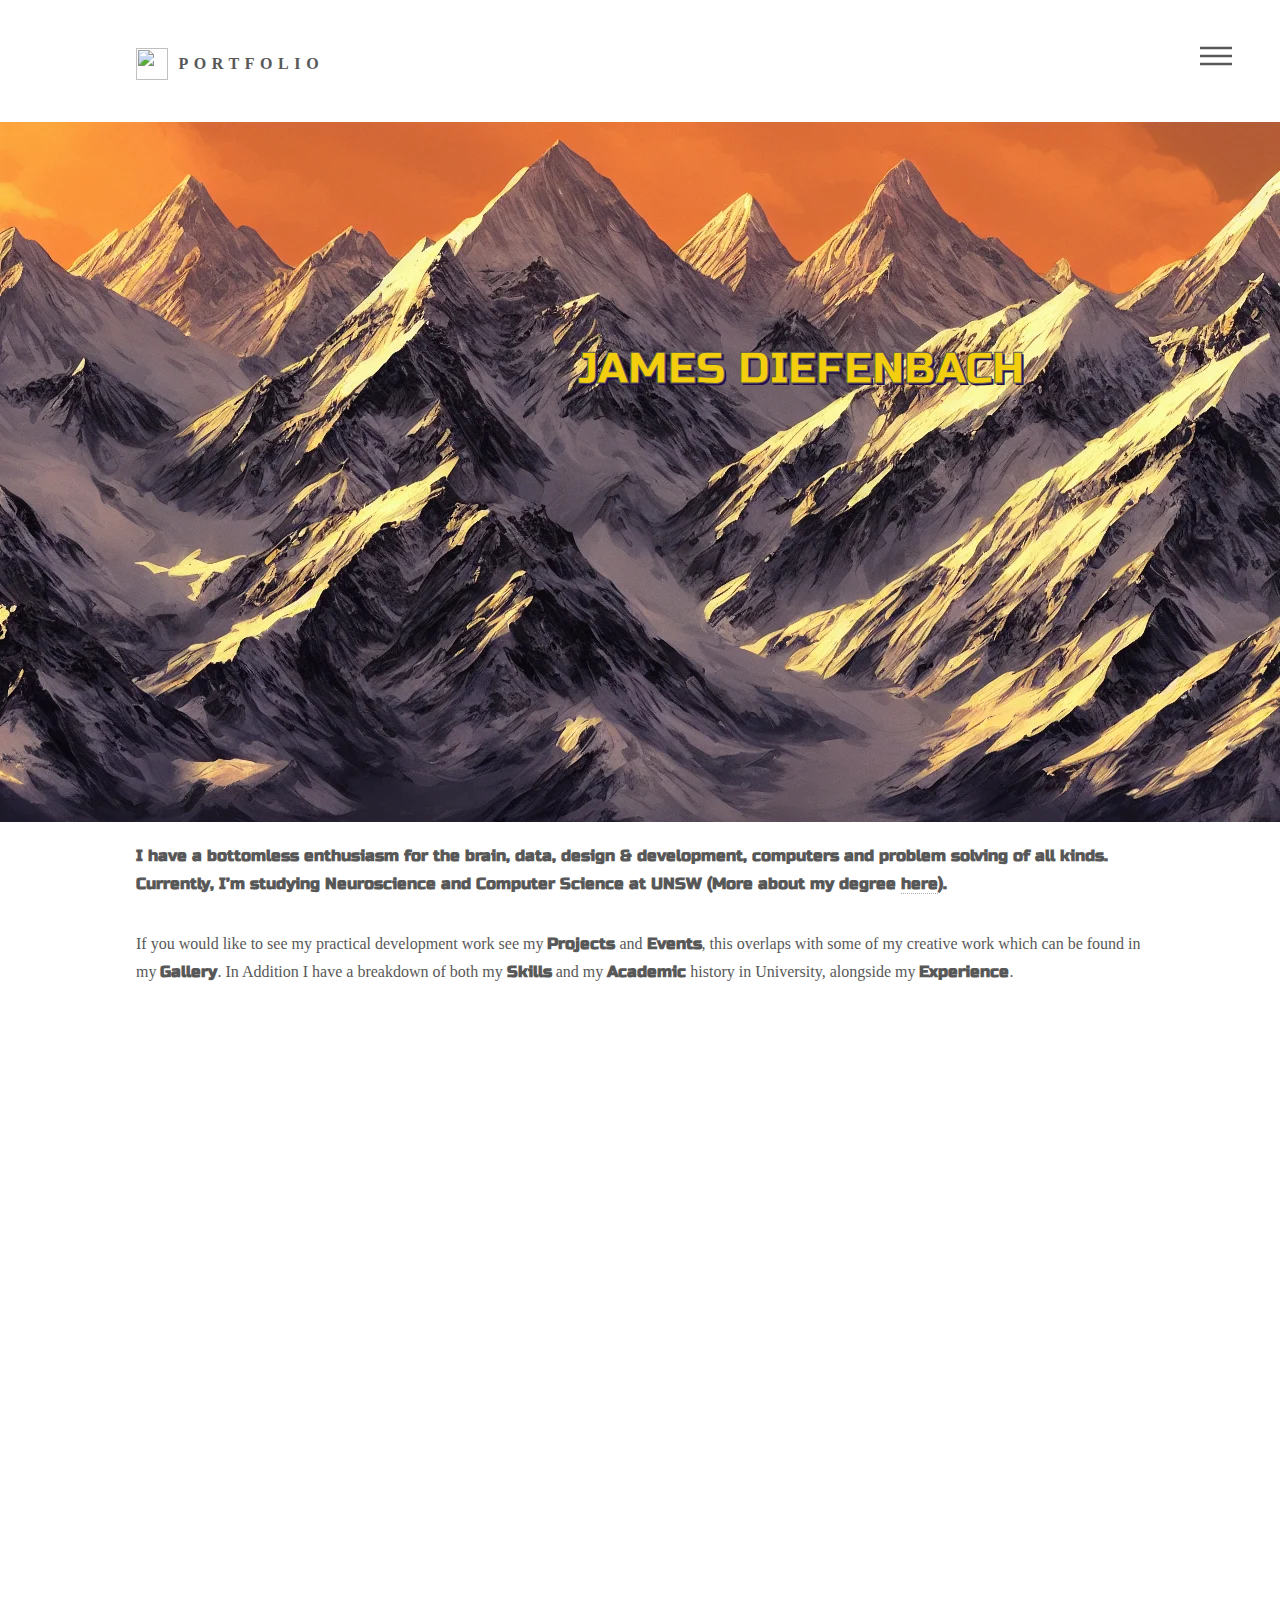
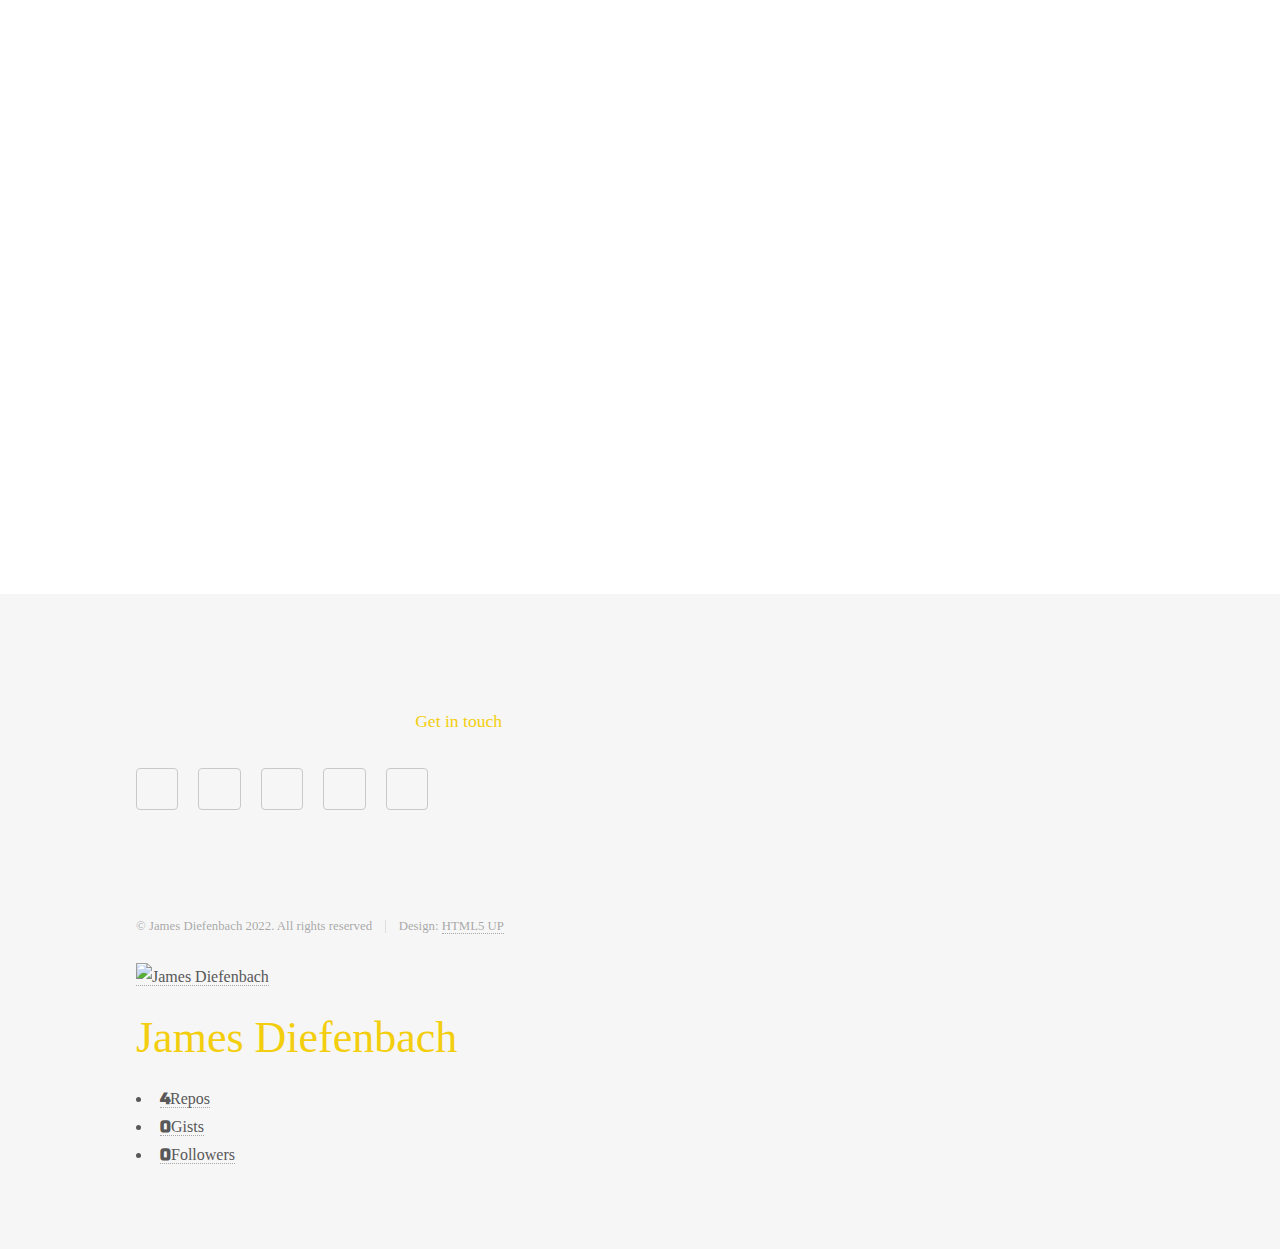
==== index.html @ d07e8385 "index - cards float" ====
<!DOCTYPE HTML>
<!--
	Phantom by HTML5 UP
	html5up.net | @ajlkn
	Free for personal and commercial use under the CCA 3.0 license (html5up.net/license)
-->
<html>
	<head>
		<title>James Diefenbach</title>
		<meta charset="utf-8" />
		<meta name="viewport" content="width=device-width, initial-scale=1, user-scalable=no" />
		<link rel="stylesheet" href="assets/css/main.css" />
		<noscript><link rel="stylesheet" href="assets/css/noscript.css" /></noscript>
	
		<link href="https://api.fontshare.com/v2/css?f[]=supreme@400&f[]=technor@600&f[]=nunito@400&f[]=melodrama@500&display=swap" rel="stylesheet">
	</head>
	<body class="is-preload">
		<!-- Wrapper -->
			<div id="wrapper">

				<!-- Header -->
					<header id="header">
						<div class="inner">

							<!-- Logo -->
								<a href="index.html" class="logo">
									<span class="symbol"><img src="images/logo.svg" alt="" /></span><span class="title">PORTFOLIO</span>
								</a>

							<!-- Nav -->
								<nav>
									<ul>
										<li><a href="#menu">Menu</a></li>
									</ul>
								</nav>

						</div>
					</header>

				<!-- Menu -->
					<nav id="menu">
						<h2>Menu</h2>
						<ul>
							<li><a href="index.html">Home</a></li>
							<li><a href="Traditional.html">Traditional Resume</a></li>
							<li><a href="Transcript.html">Academic Transcript</a></li>
							<li><a href="Gallery.html">Gallery</a></li>
						</ul>
					</nav>

				<!-- Main -->
					<div id="main">
						<div class='image_box' style="background-image: url('images/Himalayan_Cover.webp'); overflow: hidden;">
							<div style="height: 200px; width: 100%;"></div>
							
							<div style="overflow: hidden; height: 300px; width: 100%;">
								<h1 style="padding-right: 10%; margin-right: 10%; float: right; text-shadow: 2px 2px #240c4c; -webkit-text-stroke-width: 1px; -webkit-text-stroke-color: #585858; font-family: 'Russo One';">
									JAMES DIEFENBACH</h1>
								
							</div>
							
							<div style="height: 200px; width: 100%;"></div>
						</div>
						<div class="inner">
							<!-- <header>
								<h1>Hi! My name is  <a href="Traditional.html">JAMES DIEFENBACH</a>.</h1>
								
							</header> -->
							<div>
								
								<p style="padding-top: 20px;"><strong>
									I have a bottomless enthusiasm for the brain, data, design & development, computers and problem solving of all kinds. Currently, I’m studying Neuroscience and Computer Science at UNSW (More about my degree <a href="Transcript.html">here</a>).
								</strong></p>
								<p>
									If you would like to see my practical development work see my <strong>Projects</strong> and <strong>Events</strong>, this overlaps with some of my creative work which can be found in my <strong>Gallery</strong>. In Addition I have a breakdown of both my <strong>Skills</strong> and my <strong>Academic</strong> history in University, alongside my <strong>Experience</strong>.
								</p>
							</div>

							<section class="tiles">
								<article class="style1">
									<span class="image">
										<img src="images/BG03.webp" alt="" />
									</span>
									<a href="GameDev.html">
										<h2 id="outline">Projects</h2>
										<div class="content">
											<p>Game development, coursework and hobby projects</p>
										</div>
									</a>
								</article>
								<article class="style2">
									<span class="image">
										<img src="images/BG06.jpeg" alt="" />
									</span>
									<a href="Gallery.html">
										<h2 id="outline">Gallery</h2>
										<div class="content">
											<p>Creative work</p>
										</div>
									</a>
								</article>
								<article class="style3">
									<span class="image">
										<img src="images/BG02.webp" alt="" />
									</span>
									<a href="Competitions.html">
										<h2 id="outline">Events</h2>
										<div class="content">
											<p>Competitive projects / events and experiences</p>
										</div>
									</a>
								</article>
								<article class="style4">
									<span class="image">
										<img src="images/BG05.webp" alt="" />
									</span>
									<a href="Skills.html">
										<h2 id="outline">Skills</h2>
										<div class="content">
											<p>Demonstrations of skills, competencies in programming languages</p>
										</div>
									</a>
								</article>
								<article class="style5">
									<span class="image">
										<img src="images/BG01.webp" alt="" />
									</span>
									<a href="Traditional.html">
										<h2 id="outline">My Experience</h2>
										<div class="content">
											<p>Traditional Resume: job and project experience plus skills</p>
										</div>
									</a>
								</article>
								<article class="style6">
									<span class="image">
										<img src="images/BG04.webp" alt="" />
									</span>
									<a href="Transcript.html">
										<h2 id="outline">Academic</h2>
										<div class="content">
											<p>Degree structure and course overview</p>
										</div>
									</a>
								</article>
								
							</section>

							<div class='image_box' style="background-image: url('images/BG_Orange.webp'); background-attachment: fixed; overflow: hidden;">
								<div style=" margin-top: 15px; height: 50px; width: 100%;"></div>
								
								<div style="overflow: hidden; height: 300px; width: 100%;">
									<div class="float: left; padding-left: 5%; badge-base LI-profile-badge" data-locale="en_US" data-size="medium" data-theme="dark" data-type="VERTICAL" data-vanity="james-diefenbach-09065b236" data-version="v1"><a class="badge-base__link LI-simple-link" href="https://au.linkedin.com/in/james-diefenbach-09065b236?trk=profile-badge"></a></div>
									<div class="float: left; padding-left: 5%; github-card" data-github="Tinylad" data-width="400" data-height="" data-theme="default"></div>
									<script src="//cdn.jsdelivr.net/github-cards/latest/widget.js"></script>									
								</div>
								
								<div style="height: 50px; width: 100%;"></div>
							</div>
						</div>
					</div>

				<!-- Footer -->
					<footer id="footer">
						<div class="inner">
							<section>
								<a href = "mailto:jamescdiefenbach@gmail.com">
									<h2>Get in touch</h2>
									</a>
								<form method="post" action="#">
									
								
								<ul class="icons">
									<li><a href="#" class="icon brands style2 fa-twitter"><span class="label">Twitter</span></a></li>
									<li><a href="https://www.facebook.com/james.diefenbach.1/" class="icon brands style2 fa-facebook-f"><span class="label">Facebook</span></a></li>
									<li><a href="https://www.instagram.com/james_dief/" class="icon brands style2 fa-instagram"><span class="label">Instagram</span></a></li>
									<li><a href="https://github.com/Tinylad" class="icon brands style2 fa-github"><span class="label">GitHub</span></a></li>
									<li><a href="mailto:jamescdiefenbach@gmail.com" class="icon solid style2 fa-envelope"><span class="label">Email</span></a></li>
								</ul>
								<span></span>
							</section>
							<ul class="copyright">
								<li>&copy; James Diefenbach 2022. All rights reserved</li><li>Design: <a href="http://html5up.net">HTML5 UP</a></li>
							</ul>
							<div class="github-card user-card"><div class="header User"></div><a class="avatar" href="https://github.com/Tinylad" target="_top"><img src="https://avatars.githubusercontent.com/u/105332964?v=4&amp;s=80" alt="James Diefenbach"></a><div class="content"><h1>James Diefenbach</h1><ul class="status"><li><a href="https://github.com/Tinylad?tab=repositories" target="_top"><strong>4</strong>Repos</a></li><li><a href="https://gist.github.com/Tinylad" target="_top"><strong>0</strong>Gists</a></li><li><a href="https://github.com/Tinylad/followers" target="_top"><strong>0</strong>Followers</a></li></ul></div></div>
						</div>
					</footer>

			</div>

		<!-- Scripts -->
			<script src="assets/js/jquery.min.js"></script>
			<script src="assets/js/browser.min.js"></script>
			<script src="assets/js/breakpoints.min.js"></script>
			<script src="assets/js/util.js"></script>
			<script src="assets/js/main.js"></script>
			<script src="https://platform.linkedin.com/badges/js/profile.js" async defer type="text/javascript"></script>
</body>
</html>
---- assets/css/main.css ----
@import url(fontawesome-all.min.css);
@import url("https://fonts.googleapis.com/css?family=Source+Sans+Pro:300,700,900");
@import url("https://fonts.googleapis.com/css2?family=Nabla:EDPT,EHLT@30..200,24&display=swap");
@import url("https://fonts.googleapis.com/css?family=Zen Dots");
@import url("https://fonts.googleapis.com/css?family=Russo One");


/*
	Phantom by HTML5 UP
	html5up.net | @ajlkn
	Free for personal and commercial use under the CCA 3.0 license (html5up.net/license)
*/

html, body, div, span, applet, object,
iframe, h1, h2, h3, h4, h5, h6, p, blockquote,
pre, a, abbr, acronym, address, big, cite,
code, del, dfn, em, img, ins, kbd, q, s, samp,
small, strike, strong, sub, sup, tt, var, b,
u, i, center, dl, dt, dd, ol, ul, li, fieldset,
form, label, legend, table, caption, tbody,
tfoot, thead, tr, th, td, article, aside,
canvas, details, embed, figure, figcaption,
footer, header, hgroup, menu, nav, output, ruby,
section, summary, time, mark, audio, video {
	margin: 0;
	padding: 0;
	border: 0;
	font-size: 100%;
	font: inherit;
	vertical-align: baseline;}

article, aside, details, figcaption, figure,
footer, header, hgroup, menu, nav, section {
	display: block;}

body {
	line-height: 1;
}

ol, ul {
	list-style: none;
}

blockquote, q {
	quotes: none;
}

	blockquote:before, blockquote:after, q:before, q:after {
		content: '';
		content: none;
	}

table {
	border-collapse: collapse;
	border-spacing: 0;
}

body {
	-webkit-text-size-adjust: none;
}

mark {
	background-color: transparent;
	color: inherit;
}

input::-moz-focus-inner {
	border: 0;
	padding: 0;
}

input, select, textarea {
	-moz-appearance: none;
	-webkit-appearance: none;
	-ms-appearance: none;
	appearance: none;
}

/* Basic */

	@-ms-viewport {
		width: device-width;
	}

	body {
		-ms-overflow-style: scrollbar;
	}

	@media screen and (max-width: 480px) {

		html, body {
			min-width: 320px;
		}

	}

	html {
		box-sizing: border-box;
	}

	*, *:before, *:after {
		box-sizing: inherit;
	}

	body {
		background: #ffffff;
	}

		body.is-preload *, body.is-preload *:before, body.is-preload *:after {
			-moz-animation: none !important;
			-webkit-animation: none !important;
			-ms-animation: none !important;
			animation: none !important;
			-moz-transition: none !important;
			-webkit-transition: none !important;
			-ms-transition: none !important;
			transition: none !important;
		}

	.image_box {
		width: 100%;
		/* background-attachment: fixed; */
		background-position: center;
		background-repeat: no-repeat;
		background-size: cover;
	}

	span.nabla {
		animation: depth 1s ease-in-out alternate infinite;
		position: relative;
		display: inline-block;
		font-variation-settings: "EDPT" 30;
	  }
	  span.nabla:nth-child(1) {
		animation-delay: 0.1s;
	  }
	  span.nabla:nth-child(2) {
		animation-delay: 0.2s;
	  }
	  span.nabla:nth-child(3) {
		animation-delay: 0.3s;
	  }
	  span.nabla:nth-child(4) {
		animation-delay: 0.4s;
	  }
	  span.nabla:nth-child(5) {
		animation-delay: 0.5s;
	  }
	  span.nabla:nth-child(6) {
		animation-delay: 0.6s;
	  }
	  span.nabla:nth-child(7) {
		animation-delay: 0.7s;
	  }
	  span.nabla:nth-child(8) {
		animation-delay: 0.8s;
	  }
	  span.nabla:nth-child(9) {
		animation-delay: 0.9s;
	  }
	  span.nabla:nth-child(10) {
		animation-delay: 1s;
	  }
	  span.nabla:nth-child(11) {
		animation-delay: 1.1s;
	  }
	  span.nabla:nth-child(12) {
		animation-delay: 1.2s;
	  }
	  @keyframes depth {
		0% {
		  transform: translatex(0) translatey(0);
		}
		100% {
		  font-variation-settings: "EDPT" 200;
		  transform: translatex(0.15em) translatey(0.1em);
		}
	  }

	  #outline {
		text-shadow: 2px 2px #240c4c;
		-webkit-text-stroke-width: 1px;
		-webkit-text-stroke-color: #585858;
	  }

/* Type */

	body, input, select, textarea {
		color: #585858;
		font-family: 'Supreme';
		font-size: 16pt;
		font-weight: 300;
		line-height: 1.75;
	}

		@media screen and (max-width: 1680px) {

			body, input, select, textarea {
				font-size: 14pt;
			}

		}

		@media screen and (max-width: 1280px) {

			body, input, select, textarea {
				font-size: 12pt;
			}

		}

	a {
		-moz-transition: border-bottom-color 0.2s ease, color 0.2s ease;
		-webkit-transition: border-bottom-color 0.2s ease, color 0.2s ease;
		-ms-transition: border-bottom-color 0.2s ease, color 0.2s ease;
		transition: border-bottom-color 0.2s ease, color 0.2s ease;
		text-decoration: none;
		color: #585858;
		border-bottom: dotted 1px rgba(88, 88, 88, 0.5);
	}

		a:hover {
			border-bottom-color: transparent;
			color: #f2849e !important;
		}

	strong, b {
		font-weight: 900;
		font-family: 'Russo One';
	}

	em, i {
		font-style: italic;
	}

	p {
		margin: 0 0 2em 0;
	}

	h1 {
		/* 
		font-weight: 700;
		line-height: 1.3;
		margin: 0 0 1em 0;
		letter-spacing: -0.035em; */
		font-family: 'Technor';
		font-style: normal;
		font-weight: 400;
		font-size: 2.75em;
		line-height: 94px;
		text-align: right;

		color: #F3CE0E;
	}

		h1 a {
			color: inherit;
		}

		@media screen and (max-width: 736px) {

			h1 {
				font-size: 2em;
				margin: 0 0 1em 0;
			}

		}

		@media screen and (max-width: 360px) {

			h1 {
				font-size: 1.75em;
			}

		}

	h2, h3, h4, h5, h6 {
		/* font-weight: 900;
		line-height: 1.5;
		margin: 0 0 2em 0;
		text-transform: uppercase;
		letter-spacing: 0.35em; */
		font-family: 'Technor';
		font-style: normal;
		font-weight: 400;
		font-size: 78px;
		line-height: 94px;
		/* identical to box height */

		text-align: center;

		color: #F3CE0E;
	}

		h2 a, h3 a, h4 a, h5 a, h6 a {
			color: inherit;
		}

	h2 {
		font-size: 1.1em;
	}

	h3 {
		font-size: 1em;
	}

	h4 {
		font-size: 0.8em;
	}

	h5 {
		font-size: 0.8em;
	}

	h6 {
		font-size: 0.8em;
	}

	@media screen and (max-width: 980px) {

		h1 br, h2 br, h3 br, h4 br, h5 br, h6 br {
			display: none;
		}

	}

	@media screen and (max-width: 736px) {

		h2 {
			font-size: 1em;
		}

		h3 {
			font-size: 0.8em;
		}

	}

	sub {
		font-size: 0.8em;
		position: relative;
		top: 0.5em;
	}

	sup {
		font-size: 0.8em;
		position: relative;
		top: -0.5em;
	}

	blockquote {
		border-left: solid 4px #c9c9c9;
		font-style: italic;
		margin: 0 0 2em 0;
		padding: 0.5em 0 0.5em 2em;
	}

	code {
		background: rgba(144, 144, 144, 0.075);
		border-radius: 4px;
		border: solid 1px #c9c9c9;
		font-family: "Courier New", monospace;
		font-size: 0.9em;
		margin: 0 0.25em;
		padding: 0.25em 0.65em;
	}

	pre {
		-webkit-overflow-scrolling: touch;
		font-family: "Courier New", monospace;
		font-size: 0.9em;
		margin: 0 0 2em 0;
	}

		pre code {
			display: block;
			line-height: 1.75;
			padding: 1em 1.5em;
			overflow-x: auto;
		}

	hr {
		border: 0;
		border-bottom: solid 1px #c9c9c9;
		margin: 2em 0;
	}

		hr.major {
			margin: 3em 0;
		}

	.align-left {
		text-align: left;
	}

	.align-center {
		text-align: center;
	}

	.align-right {
		text-align: right;
	}

	

/* Row */

	.row {
		display: flex;
		flex-wrap: wrap;
		box-sizing: border-box;
		align-items: stretch;
	}

		.row > * {
			box-sizing: border-box;
		}

		.row.gtr-uniform > * > :last-child {
			margin-bottom: 0;
		}

		.row.aln-left {
			justify-content: flex-start;
		}

		.row.aln-center {
			justify-content: center;
		}

		.row.aln-right {
			justify-content: flex-end;
		}

		.row.aln-top {
			align-items: flex-start;
		}

		.row.aln-middle {
			align-items: center;
		}

		.row.aln-bottom {
			align-items: flex-end;
		}

		.row > .imp {
			order: -1;
		}

		.row > .col-1 {
			width: 8.33333%;
		}

		.row > .off-1 {
			margin-left: 8.33333%;
		}

		.row > .col-2 {
			width: 16.66667%;
		}

		.row > .off-2 {
			margin-left: 16.66667%;
		}

		.row > .col-3 {
			width: 25%;
		}

		.row > .off-3 {
			margin-left: 25%;
		}

		.row > .col-4 {
			width: 33.33333%;
		}

		.row > .off-4 {
			margin-left: 33.33333%;
		}

		.row > .col-5 {
			width: 41.66667%;
		}

		.row > .off-5 {
			margin-left: 41.66667%;
		}

		.row > .col-6 {
			width: 50%;
		}

		.row > .off-6 {
			margin-left: 50%;
		}

		.row > .col-7 {
			width: 58.33333%;
		}

		.row > .off-7 {
			margin-left: 58.33333%;
		}

		.row > .col-8 {
			width: 66.66667%;
		}

		.row > .off-8 {
			margin-left: 66.66667%;
		}

		.row > .col-9 {
			width: 75%;
		}

		.row > .off-9 {
			margin-left: 75%;
		}

		.row > .col-10 {
			width: 83.33333%;
		}

		.row > .off-10 {
			margin-left: 83.33333%;
		}

		.row > .col-11 {
			width: 91.66667%;
		}

		.row > .off-11 {
			margin-left: 91.66667%;
		}

		.row > .col-12 {
			width: 100%;
		}

		.row > .off-12 {
			margin-left: 100%;
		}

		.row.gtr-0 {
			margin-top: 0;
			margin-left: 0em;
		}

			.row.gtr-0 > * {
				padding: 0 0 0 0em;
			}

			.row.gtr-0.gtr-uniform {
				margin-top: 0em;
			}

				.row.gtr-0.gtr-uniform > * {
					padding-top: 0em;
				}

		.row.gtr-25 {
			margin-top: 0;
			margin-left: -0.5em;
		}

			.row.gtr-25 > * {
				padding: 0 0 0 0.5em;
			}

			.row.gtr-25.gtr-uniform {
				margin-top: -0.5em;
			}

				.row.gtr-25.gtr-uniform > * {
					padding-top: 0.5em;
				}

		.row.gtr-50 {
			margin-top: 0;
			margin-left: -1em;
		}

			.row.gtr-50 > * {
				padding: 0 0 0 1em;
			}

			.row.gtr-50.gtr-uniform {
				margin-top: -1em;
			}

				.row.gtr-50.gtr-uniform > * {
					padding-top: 1em;
				}

		.row {
			margin-top: 0;
			margin-left: -2em;
		}

			.row > * {
				padding: 0 0 0 2em;
			}

			.row.gtr-uniform {
				margin-top: -2em;
			}

				.row.gtr-uniform > * {
					padding-top: 2em;
				}

		.row.gtr-150 {
			margin-top: 0;
			margin-left: -3em;
		}

			.row.gtr-150 > * {
				padding: 0 0 0 3em;
			}

			.row.gtr-150.gtr-uniform {
				margin-top: -3em;
			}

				.row.gtr-150.gtr-uniform > * {
					padding-top: 3em;
				}

		.row.gtr-200 {
			margin-top: 0;
			margin-left: -4em;
		}

			.row.gtr-200 > * {
				padding: 0 0 0 4em;
			}

			.row.gtr-200.gtr-uniform {
				margin-top: -4em;
			}

				.row.gtr-200.gtr-uniform > * {
					padding-top: 4em;
				}

		@media screen and (max-width: 1680px) {

			.row {
				display: flex;
				flex-wrap: wrap;
				box-sizing: border-box;
				align-items: stretch;
			}

				.row > * {
					box-sizing: border-box;
				}

				.row.gtr-uniform > * > :last-child {
					margin-bottom: 0;
				}

				.row.aln-left {
					justify-content: flex-start;
				}

				.row.aln-center {
					justify-content: center;
				}

				.row.aln-right {
					justify-content: flex-end;
				}

				.row.aln-top {
					align-items: flex-start;
				}

				.row.aln-middle {
					align-items: center;
				}

				.row.aln-bottom {
					align-items: flex-end;
				}

				.row > .imp-xlarge {
					order: -1;
				}

				.row > .col-1-xlarge {
					width: 8.33333%;
				}

				.row > .off-1-xlarge {
					margin-left: 8.33333%;
				}

				.row > .col-2-xlarge {
					width: 16.66667%;
				}

				.row > .off-2-xlarge {
					margin-left: 16.66667%;
				}

				.row > .col-3-xlarge {
					width: 25%;
				}

				.row > .off-3-xlarge {
					margin-left: 25%;
				}

				.row > .col-4-xlarge {
					width: 33.33333%;
				}

				.row > .off-4-xlarge {
					margin-left: 33.33333%;
				}

				.row > .col-5-xlarge {
					width: 41.66667%;
				}

				.row > .off-5-xlarge {
					margin-left: 41.66667%;
				}

				.row > .col-6-xlarge {
					width: 50%;
				}

				.row > .off-6-xlarge {
					margin-left: 50%;
				}

				.row > .col-7-xlarge {
					width: 58.33333%;
				}

				.row > .off-7-xlarge {
					margin-left: 58.33333%;
				}

				.row > .col-8-xlarge {
					width: 66.66667%;
				}

				.row > .off-8-xlarge {
					margin-left: 66.66667%;
				}

				.row > .col-9-xlarge {
					width: 75%;
				}

				.row > .off-9-xlarge {
					margin-left: 75%;
				}

				.row > .col-10-xlarge {
					width: 83.33333%;
				}

				.row > .off-10-xlarge {
					margin-left: 83.33333%;
				}

				.row > .col-11-xlarge {
					width: 91.66667%;
				}

				.row > .off-11-xlarge {
					margin-left: 91.66667%;
				}

				.row > .col-12-xlarge {
					width: 100%;
				}

				.row > .off-12-xlarge {
					margin-left: 100%;
				}

				.row.gtr-0 {
					margin-top: 0;
					margin-left: 0em;
				}

					.row.gtr-0 > * {
						padding: 0 0 0 0em;
					}

					.row.gtr-0.gtr-uniform {
						margin-top: 0em;
					}

						.row.gtr-0.gtr-uniform > * {
							padding-top: 0em;
						}

				.row.gtr-25 {
					margin-top: 0;
					margin-left: -0.5em;
				}

					.row.gtr-25 > * {
						padding: 0 0 0 0.5em;
					}

					.row.gtr-25.gtr-uniform {
						margin-top: -0.5em;
					}

						.row.gtr-25.gtr-uniform > * {
							padding-top: 0.5em;
						}

				.row.gtr-50 {
					margin-top: 0;
					margin-left: -1em;
				}

					.row.gtr-50 > * {
						padding: 0 0 0 1em;
					}

					.row.gtr-50.gtr-uniform {
						margin-top: -1em;
					}

						.row.gtr-50.gtr-uniform > * {
							padding-top: 1em;
						}

				.row {
					margin-top: 0;
					margin-left: -2em;
				}

					.row > * {
						padding: 0 0 0 2em;
					}

					.row.gtr-uniform {
						margin-top: -2em;
					}

						.row.gtr-uniform > * {
							padding-top: 2em;
						}

				.row.gtr-150 {
					margin-top: 0;
					margin-left: -3em;
				}

					.row.gtr-150 > * {
						padding: 0 0 0 3em;
					}

					.row.gtr-150.gtr-uniform {
						margin-top: -3em;
					}

						.row.gtr-150.gtr-uniform > * {
							padding-top: 3em;
						}

				.row.gtr-200 {
					margin-top: 0;
					margin-left: -4em;
				}

					.row.gtr-200 > * {
						padding: 0 0 0 4em;
					}

					.row.gtr-200.gtr-uniform {
						margin-top: -4em;
					}

						.row.gtr-200.gtr-uniform > * {
							padding-top: 4em;
						}

		}

		@media screen and (max-width: 1280px) {

			.row {
				display: flex;
				flex-wrap: wrap;
				box-sizing: border-box;
				align-items: stretch;
			}

				.row > * {
					box-sizing: border-box;
				}

				.row.gtr-uniform > * > :last-child {
					margin-bottom: 0;
				}

				.row.aln-left {
					justify-content: flex-start;
				}

				.row.aln-center {
					justify-content: center;
				}

				.row.aln-right {
					justify-content: flex-end;
				}

				.row.aln-top {
					align-items: flex-start;
				}

				.row.aln-middle {
					align-items: center;
				}

				.row.aln-bottom {
					align-items: flex-end;
				}

				.row > .imp-large {
					order: -1;
				}

				.row > .col-1-large {
					width: 8.33333%;
				}

				.row > .off-1-large {
					margin-left: 8.33333%;
				}

				.row > .col-2-large {
					width: 16.66667%;
				}

				.row > .off-2-large {
					margin-left: 16.66667%;
				}

				.row > .col-3-large {
					width: 25%;
				}

				.row > .off-3-large {
					margin-left: 25%;
				}

				.row > .col-4-large {
					width: 33.33333%;
				}

				.row > .off-4-large {
					margin-left: 33.33333%;
				}

				.row > .col-5-large {
					width: 41.66667%;
				}

				.row > .off-5-large {
					margin-left: 41.66667%;
				}

				.row > .col-6-large {
					width: 50%;
				}

				.row > .off-6-large {
					margin-left: 50%;
				}

				.row > .col-7-large {
					width: 58.33333%;
				}

				.row > .off-7-large {
					margin-left: 58.33333%;
				}

				.row > .col-8-large {
					width: 66.66667%;
				}

				.row > .off-8-large {
					margin-left: 66.66667%;
				}

				.row > .col-9-large {
					width: 75%;
				}

				.row > .off-9-large {
					margin-left: 75%;
				}

				.row > .col-10-large {
					width: 83.33333%;
				}

				.row > .off-10-large {
					margin-left: 83.33333%;
				}

				.row > .col-11-large {
					width: 91.66667%;
				}

				.row > .off-11-large {
					margin-left: 91.66667%;
				}

				.row > .col-12-large {
					width: 100%;
				}

				.row > .off-12-large {
					margin-left: 100%;
				}

				.row.gtr-0 {
					margin-top: 0;
					margin-left: 0em;
				}

					.row.gtr-0 > * {
						padding: 0 0 0 0em;
					}

					.row.gtr-0.gtr-uniform {
						margin-top: 0em;
					}

						.row.gtr-0.gtr-uniform > * {
							padding-top: 0em;
						}

				.row.gtr-25 {
					margin-top: 0;
					margin-left: -0.5em;
				}

					.row.gtr-25 > * {
						padding: 0 0 0 0.5em;
					}

					.row.gtr-25.gtr-uniform {
						margin-top: -0.5em;
					}

						.row.gtr-25.gtr-uniform > * {
							padding-top: 0.5em;
						}

				.row.gtr-50 {
					margin-top: 0;
					margin-left: -1em;
				}

					.row.gtr-50 > * {
						padding: 0 0 0 1em;
					}

					.row.gtr-50.gtr-uniform {
						margin-top: -1em;
					}

						.row.gtr-50.gtr-uniform > * {
							padding-top: 1em;
						}

				.row {
					margin-top: 0;
					margin-left: -2em;
				}

					.row > * {
						padding: 0 0 0 2em;
					}

					.row.gtr-uniform {
						margin-top: -2em;
					}

						.row.gtr-uniform > * {
							padding-top: 2em;
						}

				.row.gtr-150 {
					margin-top: 0;
					margin-left: -3em;
				}

					.row.gtr-150 > * {
						padding: 0 0 0 3em;
					}

					.row.gtr-150.gtr-uniform {
						margin-top: -3em;
					}

						.row.gtr-150.gtr-uniform > * {
							padding-top: 3em;
						}

				.row.gtr-200 {
					margin-top: 0;
					margin-left: -4em;
				}

					.row.gtr-200 > * {
						padding: 0 0 0 4em;
					}

					.row.gtr-200.gtr-uniform {
						margin-top: -4em;
					}

						.row.gtr-200.gtr-uniform > * {
							padding-top: 4em;
						}

		}

		@media screen and (max-width: 980px) {

			.row {
				display: flex;
				flex-wrap: wrap;
				box-sizing: border-box;
				align-items: stretch;
			}

				.row > * {
					box-sizing: border-box;
				}

				.row.gtr-uniform > * > :last-child {
					margin-bottom: 0;
				}

				.row.aln-left {
					justify-content: flex-start;
				}

				.row.aln-center {
					justify-content: center;
				}

				.row.aln-right {
					justify-content: flex-end;
				}

				.row.aln-top {
					align-items: flex-start;
				}

				.row.aln-middle {
					align-items: center;
				}

				.row.aln-bottom {
					align-items: flex-end;
				}

				.row > .imp-medium {
					order: -1;
				}

				.row > .col-1-medium {
					width: 8.33333%;
				}

				.row > .off-1-medium {
					margin-left: 8.33333%;
				}

				.row > .col-2-medium {
					width: 16.66667%;
				}

				.row > .off-2-medium {
					margin-left: 16.66667%;
				}

				.row > .col-3-medium {
					width: 25%;
				}

				.row > .off-3-medium {
					margin-left: 25%;
				}

				.row > .col-4-medium {
					width: 33.33333%;
				}

				.row > .off-4-medium {
					margin-left: 33.33333%;
				}

				.row > .col-5-medium {
					width: 41.66667%;
				}

				.row > .off-5-medium {
					margin-left: 41.66667%;
				}

				.row > .col-6-medium {
					width: 50%;
				}

				.row > .off-6-medium {
					margin-left: 50%;
				}

				.row > .col-7-medium {
					width: 58.33333%;
				}

				.row > .off-7-medium {
					margin-left: 58.33333%;
				}

				.row > .col-8-medium {
					width: 66.66667%;
				}

				.row > .off-8-medium {
					margin-left: 66.66667%;
				}

				.row > .col-9-medium {
					width: 75%;
				}

				.row > .off-9-medium {
					margin-left: 75%;
				}

				.row > .col-10-medium {
					width: 83.33333%;
				}

				.row > .off-10-medium {
					margin-left: 83.33333%;
				}

				.row > .col-11-medium {
					width: 91.66667%;
				}

				.row > .off-11-medium {
					margin-left: 91.66667%;
				}

				.row > .col-12-medium {
					width: 100%;
				}

				.row > .off-12-medium {
					margin-left: 100%;
				}

				.row.gtr-0 {
					margin-top: 0;
					margin-left: 0em;
				}

					.row.gtr-0 > * {
						padding: 0 0 0 0em;
					}

					.row.gtr-0.gtr-uniform {
						margin-top: 0em;
					}

						.row.gtr-0.gtr-uniform > * {
							padding-top: 0em;
						}

				.row.gtr-25 {
					margin-top: 0;
					margin-left: -0.375em;
				}

					.row.gtr-25 > * {
						padding: 0 0 0 0.375em;
					}

					.row.gtr-25.gtr-uniform {
						margin-top: -0.375em;
					}

						.row.gtr-25.gtr-uniform > * {
							padding-top: 0.375em;
						}

				.row.gtr-50 {
					margin-top: 0;
					margin-left: -0.75em;
				}

					.row.gtr-50 > * {
						padding: 0 0 0 0.75em;
					}

					.row.gtr-50.gtr-uniform {
						margin-top: -0.75em;
					}

						.row.gtr-50.gtr-uniform > * {
							padding-top: 0.75em;
						}

				.row {
					margin-top: 0;
					margin-left: -1.5em;
				}

					.row > * {
						padding: 0 0 0 1.5em;
					}

					.row.gtr-uniform {
						margin-top: -1.5em;
					}

						.row.gtr-uniform > * {
							padding-top: 1.5em;
						}

				.row.gtr-150 {
					margin-top: 0;
					margin-left: -2.25em;
				}

					.row.gtr-150 > * {
						padding: 0 0 0 2.25em;
					}

					.row.gtr-150.gtr-uniform {
						margin-top: -2.25em;
					}

						.row.gtr-150.gtr-uniform > * {
							padding-top: 2.25em;
						}

				.row.gtr-200 {
					margin-top: 0;
					margin-left: -3em;
				}

					.row.gtr-200 > * {
						padding: 0 0 0 3em;
					}

					.row.gtr-200.gtr-uniform {
						margin-top: -3em;
					}

						.row.gtr-200.gtr-uniform > * {
							padding-top: 3em;
						}

		}

		@media screen and (max-width: 736px) {

			.row {
				display: flex;
				flex-wrap: wrap;
				box-sizing: border-box;
				align-items: stretch;
			}

				.row > * {
					box-sizing: border-box;
				}

				.row.gtr-uniform > * > :last-child {
					margin-bottom: 0;
				}

				.row.aln-left {
					justify-content: flex-start;
				}

				.row.aln-center {
					justify-content: center;
				}

				.row.aln-right {
					justify-content: flex-end;
				}

				.row.aln-top {
					align-items: flex-start;
				}

				.row.aln-middle {
					align-items: center;
				}

				.row.aln-bottom {
					align-items: flex-end;
				}

				.row > .imp-small {
					order: -1;
				}

				.row > .col-1-small {
					width: 8.33333%;
				}

				.row > .off-1-small {
					margin-left: 8.33333%;
				}

				.row > .col-2-small {
					width: 16.66667%;
				}

				.row > .off-2-small {
					margin-left: 16.66667%;
				}

				.row > .col-3-small {
					width: 25%;
				}

				.row > .off-3-small {
					margin-left: 25%;
				}

				.row > .col-4-small {
					width: 33.33333%;
				}

				.row > .off-4-small {
					margin-left: 33.33333%;
				}

				.row > .col-5-small {
					width: 41.66667%;
				}

				.row > .off-5-small {
					margin-left: 41.66667%;
				}

				.row > .col-6-small {
					width: 50%;
				}

				.row > .off-6-small {
					margin-left: 50%;
				}

				.row > .col-7-small {
					width: 58.33333%;
				}

				.row > .off-7-small {
					margin-left: 58.33333%;
				}

				.row > .col-8-small {
					width: 66.66667%;
				}

				.row > .off-8-small {
					margin-left: 66.66667%;
				}

				.row > .col-9-small {
					width: 75%;
				}

				.row > .off-9-small {
					margin-left: 75%;
				}

				.row > .col-10-small {
					width: 83.33333%;
				}

				.row > .off-10-small {
					margin-left: 83.33333%;
				}

				.row > .col-11-small {
					width: 91.66667%;
				}

				.row > .off-11-small {
					margin-left: 91.66667%;
				}

				.row > .col-12-small {
					width: 100%;
				}

				.row > .off-12-small {
					margin-left: 100%;
				}

				.row.gtr-0 {
					margin-top: 0;
					margin-left: 0em;
				}

					.row.gtr-0 > * {
						padding: 0 0 0 0em;
					}

					.row.gtr-0.gtr-uniform {
						margin-top: 0em;
					}

						.row.gtr-0.gtr-uniform > * {
							padding-top: 0em;
						}

				.row.gtr-25 {
					margin-top: 0;
					margin-left: -0.25em;
				}

					.row.gtr-25 > * {
						padding: 0 0 0 0.25em;
					}

					.row.gtr-25.gtr-uniform {
						margin-top: -0.25em;
					}

						.row.gtr-25.gtr-uniform > * {
							padding-top: 0.25em;
						}

				.row.gtr-50 {
					margin-top: 0;
					margin-left: -0.5em;
				}

					.row.gtr-50 > * {
						padding: 0 0 0 0.5em;
					}

					.row.gtr-50.gtr-uniform {
						margin-top: -0.5em;
					}

						.row.gtr-50.gtr-uniform > * {
							padding-top: 0.5em;
						}

				.row {
					margin-top: 0;
					margin-left: -1em;
				}

					.row > * {
						padding: 0 0 0 1em;
					}

					.row.gtr-uniform {
						margin-top: -1em;
					}

						.row.gtr-uniform > * {
							padding-top: 1em;
						}

				.row.gtr-150 {
					margin-top: 0;
					margin-left: -1.5em;
				}

					.row.gtr-150 > * {
						padding: 0 0 0 1.5em;
					}

					.row.gtr-150.gtr-uniform {
						margin-top: -1.5em;
					}

						.row.gtr-150.gtr-uniform > * {
							padding-top: 1.5em;
						}

				.row.gtr-200 {
					margin-top: 0;
					margin-left: -2em;
				}

					.row.gtr-200 > * {
						padding: 0 0 0 2em;
					}

					.row.gtr-200.gtr-uniform {
						margin-top: -2em;
					}

						.row.gtr-200.gtr-uniform > * {
							padding-top: 2em;
						}

		}

		@media screen and (max-width: 480px) {

			.row {
				display: flex;
				flex-wrap: wrap;
				box-sizing: border-box;
				align-items: stretch;
			}

				.row > * {
					box-sizing: border-box;
				}

				.row.gtr-uniform > * > :last-child {
					margin-bottom: 0;
				}

				.row.aln-left {
					justify-content: flex-start;
				}

				.row.aln-center {
					justify-content: center;
				}

				.row.aln-right {
					justify-content: flex-end;
				}

				.row.aln-top {
					align-items: flex-start;
				}

				.row.aln-middle {
					align-items: center;
				}

				.row.aln-bottom {
					align-items: flex-end;
				}

				.row > .imp-xsmall {
					order: -1;
				}

				.row > .col-1-xsmall {
					width: 8.33333%;
				}

				.row > .off-1-xsmall {
					margin-left: 8.33333%;
				}

				.row > .col-2-xsmall {
					width: 16.66667%;
				}

				.row > .off-2-xsmall {
					margin-left: 16.66667%;
				}

				.row > .col-3-xsmall {
					width: 25%;
				}

				.row > .off-3-xsmall {
					margin-left: 25%;
				}

				.row > .col-4-xsmall {
					width: 33.33333%;
				}

				.row > .off-4-xsmall {
					margin-left: 33.33333%;
				}

				.row > .col-5-xsmall {
					width: 41.66667%;
				}

				.row > .off-5-xsmall {
					margin-left: 41.66667%;
				}

				.row > .col-6-xsmall {
					width: 50%;
				}

				.row > .off-6-xsmall {
					margin-left: 50%;
				}

				.row > .col-7-xsmall {
					width: 58.33333%;
				}

				.row > .off-7-xsmall {
					margin-left: 58.33333%;
				}

				.row > .col-8-xsmall {
					width: 66.66667%;
				}

				.row > .off-8-xsmall {
					margin-left: 66.66667%;
				}

				.row > .col-9-xsmall {
					width: 75%;
				}

				.row > .off-9-xsmall {
					margin-left: 75%;
				}

				.row > .col-10-xsmall {
					width: 83.33333%;
				}

				.row > .off-10-xsmall {
					margin-left: 83.33333%;
				}

				.row > .col-11-xsmall {
					width: 91.66667%;
				}

				.row > .off-11-xsmall {
					margin-left: 91.66667%;
				}

				.row > .col-12-xsmall {
					width: 100%;
				}

				.row > .off-12-xsmall {
					margin-left: 100%;
				}

				.row.gtr-0 {
					margin-top: 0;
					margin-left: 0em;
				}

					.row.gtr-0 > * {
						padding: 0 0 0 0em;
					}

					.row.gtr-0.gtr-uniform {
						margin-top: 0em;
					}

						.row.gtr-0.gtr-uniform > * {
							padding-top: 0em;
						}

				.row.gtr-25 {
					margin-top: 0;
					margin-left: -0.25em;
				}

					.row.gtr-25 > * {
						padding: 0 0 0 0.25em;
					}

					.row.gtr-25.gtr-uniform {
						margin-top: -0.25em;
					}

						.row.gtr-25.gtr-uniform > * {
							padding-top: 0.25em;
						}

				.row.gtr-50 {
					margin-top: 0;
					margin-left: -0.5em;
				}

					.row.gtr-50 > * {
						padding: 0 0 0 0.5em;
					}

					.row.gtr-50.gtr-uniform {
						margin-top: -0.5em;
					}

						.row.gtr-50.gtr-uniform > * {
							padding-top: 0.5em;
						}

				.row {
					margin-top: 0;
					margin-left: -1em;
				}

					.row > * {
						padding: 0 0 0 1em;
					}

					.row.gtr-uniform {
						margin-top: -1em;
					}

						.row.gtr-uniform > * {
							padding-top: 1em;
						}

				.row.gtr-150 {
					margin-top: 0;
					margin-left: -1.5em;
				}

					.row.gtr-150 > * {
						padding: 0 0 0 1.5em;
					}

					.row.gtr-150.gtr-uniform {
						margin-top: -1.5em;
					}

						.row.gtr-150.gtr-uniform > * {
							padding-top: 1.5em;
						}

				.row.gtr-200 {
					margin-top: 0;
					margin-left: -2em;
				}

					.row.gtr-200 > * {
						padding: 0 0 0 2em;
					}

					.row.gtr-200.gtr-uniform {
						margin-top: -2em;
					}

						.row.gtr-200.gtr-uniform > * {
							padding-top: 2em;
						}

		}

/* Section/Article */

	section.special, article.special {
		text-align: center;
	}

	header p {
		margin-top: -1em;
		color: #3B185F;
	}

	@media screen and (max-width: 736px) {

		header p {
			margin-top: 0;
		}

	}

/* Icon */

	.icon {
		text-decoration: none;
		border-bottom: none;
		position: relative;
	}

		.icon:before {
			-moz-osx-font-smoothing: grayscale;
			-webkit-font-smoothing: antialiased;
			display: inline-block;
			font-style: normal;
			font-variant: normal;
			text-rendering: auto;
			line-height: 1;
			text-transform: none !important;
			font-family: 'Font Awesome 5 Free';
			font-weight: 400;
		}

		.icon > .label {
			display: none;
		}

		.icon:before {
			line-height: inherit;
		}

		.icon.solid:before {
			font-weight: 900;
		}

		.icon.brands:before {
			font-family: 'Font Awesome 5 Brands';
		}

		.icon.style2 {
			-moz-transition: background-color 0.2s ease-in-out, color 0.2s ease-in-out, border-color 0.2s ease-in-out;
			-webkit-transition: background-color 0.2s ease-in-out, color 0.2s ease-in-out, border-color 0.2s ease-in-out;
			-ms-transition: background-color 0.2s ease-in-out, color 0.2s ease-in-out, border-color 0.2s ease-in-out;
			transition: background-color 0.2s ease-in-out, color 0.2s ease-in-out, border-color 0.2s ease-in-out;
			background-color: transparent;
			border: solid 1px #c9c9c9;
			border-radius: 4px;
			width: 2.65em;
			height: 2.65em;
			display: inline-block;
			text-align: center;
			line-height: 2.65em;
			color: inherit;
		}

			.icon.style2:before {
				font-size: 1.1em;
			}

			.icon.style2:hover {
				color: #f2849e;
				border-color: #f2849e;
			}

			.icon.style2:active {
				background-color: rgba(242, 132, 158, 0.1);
			}

/* List */

	ol {
		list-style: decimal;
		margin: 0 0 2em 0;
		padding-left: 1.25em;
	}

		ol li {
			padding-left: 0.25em;
		}

	ul {
		list-style: disc;
		margin: 0 0 2em 0;
		padding-left: 1em;
	}

		ul li {
			padding-left: 0.5em;
		}

		ul.alt {
			list-style: none;
			padding-left: 0;
		}

			ul.alt li {
				border-top: solid 1px #c9c9c9;
				padding: 0.5em 0;
			}

				ul.alt li:first-child {
					border-top: 0;
					padding-top: 0;
				}

	dl {
		margin: 0 0 2em 0;
	}

		dl dt {
			display: block;
			font-weight: 900;
			margin: 0 0 1em 0;
		}

		dl dd {
			margin-left: 2em;
		}

/* Actions */

	ul.actions {
		display: -moz-flex;
		display: -webkit-flex;
		display: -ms-flex;
		display: flex;
		cursor: default;
		list-style: none;
		margin-left: -1em;
		padding-left: 0;
	}

		ul.actions li {
			padding: 0 0 0 1em;
			vertical-align: middle;
		}

		ul.actions.special {
			-moz-justify-content: center;
			-webkit-justify-content: center;
			-ms-justify-content: center;
			justify-content: center;
			width: 100%;
			margin-left: 0;
		}

			ul.actions.special li:first-child {
				padding-left: 0;
			}

		ul.actions.stacked {
			-moz-flex-direction: column;
			-webkit-flex-direction: column;
			-ms-flex-direction: column;
			flex-direction: column;
			margin-left: 0;
		}

			ul.actions.stacked li {
				padding: 1.3em 0 0 0;
			}

				ul.actions.stacked li:first-child {
					padding-top: 0;
				}

		ul.actions.fit {
			width: calc(100% + 1em);
		}

			ul.actions.fit li {
				-moz-flex-grow: 1;
				-webkit-flex-grow: 1;
				-ms-flex-grow: 1;
				flex-grow: 1;
				-moz-flex-shrink: 1;
				-webkit-flex-shrink: 1;
				-ms-flex-shrink: 1;
				flex-shrink: 1;
				width: 100%;
			}

				ul.actions.fit li > * {
					width: 100%;
				}

			ul.actions.fit.stacked {
				width: 100%;
			}

		@media screen and (max-width: 480px) {

			ul.actions:not(.fixed) {
				-moz-flex-direction: column;
				-webkit-flex-direction: column;
				-ms-flex-direction: column;
				flex-direction: column;
				margin-left: 0;
				width: 100% !important;
			}

				ul.actions:not(.fixed) li {
					-moz-flex-grow: 1;
					-webkit-flex-grow: 1;
					-ms-flex-grow: 1;
					flex-grow: 1;
					-moz-flex-shrink: 1;
					-webkit-flex-shrink: 1;
					-ms-flex-shrink: 1;
					flex-shrink: 1;
					padding: 1em 0 0 0;
					text-align: center;
					width: 100%;
				}

					ul.actions:not(.fixed) li > * {
						width: 100%;
					}

					ul.actions:not(.fixed) li:first-child {
						padding-top: 0;
					}

					ul.actions:not(.fixed) li input[type="submit"],
					ul.actions:not(.fixed) li input[type="reset"],
					ul.actions:not(.fixed) li input[type="button"],
					ul.actions:not(.fixed) li button,
					ul.actions:not(.fixed) li .button {
						width: 100%;
					}

						ul.actions:not(.fixed) li input[type="submit"].icon:before,
						ul.actions:not(.fixed) li input[type="reset"].icon:before,
						ul.actions:not(.fixed) li input[type="button"].icon:before,
						ul.actions:not(.fixed) li button.icon:before,
						ul.actions:not(.fixed) li .button.icon:before {
							margin-left: -0.5rem;
						}

		}

/* Icons */

	ul.icons {
		cursor: default;
		list-style: none;
		padding-left: 0;
		margin: -1em 0 2em -1em;
	}

		ul.icons li {
			display: inline-block;
			padding: 1em 0 0 1em;
		}

/* Form */

	form {
		margin: 0 0 2em 0;
		overflow-x: hidden;
	}

		form > :last-child {
			margin-bottom: 0;
		}

		form > .fields {
			display: -moz-flex;
			display: -webkit-flex;
			display: -ms-flex;
			display: flex;
			-moz-flex-wrap: wrap;
			-webkit-flex-wrap: wrap;
			-ms-flex-wrap: wrap;
			flex-wrap: wrap;
			width: calc(100% + 3em);
			margin: -1.5em 0 2em -1.5em;
		}

			form > .fields > .field {
				-moz-flex-grow: 0;
				-webkit-flex-grow: 0;
				-ms-flex-grow: 0;
				flex-grow: 0;
				-moz-flex-shrink: 0;
				-webkit-flex-shrink: 0;
				-ms-flex-shrink: 0;
				flex-shrink: 0;
				padding: 1.5em 0 0 1.5em;
				width: calc(100% - 1.5em);
			}

				form > .fields > .field.half {
					width: calc(50% - 0.75em);
				}

				form > .fields > .field.third {
					width: calc(100%/3 - 0.5em);
				}

				form > .fields > .field.quarter {
					width: calc(25% - 0.375em);
				}

		@media screen and (max-width: 480px) {

			form > .fields {
				width: calc(100% + 3em);
				margin: -1.5em 0 2em -1.5em;
			}

				form > .fields > .field {
					padding: 1.5em 0 0 1.5em;
					width: calc(100% - 1.5em);
				}

					form > .fields > .field.half {
						width: calc(100% - 1.5em);
					}

					form > .fields > .field.third {
						width: calc(100% - 1.5em);
					}

					form > .fields > .field.quarter {
						width: calc(100% - 1.5em);
					}

		}

	label {
		display: block;
		font-size: 0.9em;
		font-weight: 900;
		margin: 0 0 1em 0;
	}

	input[type="text"],
	input[type="password"],
	input[type="email"],
	input[type="tel"],
	select,
	textarea {
		-moz-appearance: none;
		-webkit-appearance: none;
		-ms-appearance: none;
		appearance: none;
		background-color: transparent;
		border: none;
		border-radius: 0;
		border-bottom: solid 1px #c9c9c9;
		color: inherit;
		display: block;
		outline: 0;
		padding: 0;
		text-decoration: none;
		width: 100%;
	}

		input[type="text"]:invalid,
		input[type="password"]:invalid,
		input[type="email"]:invalid,
		input[type="tel"]:invalid,
		select:invalid,
		textarea:invalid {
			box-shadow: none;
		}

		input[type="text"]:focus,
		input[type="password"]:focus,
		input[type="email"]:focus,
		input[type="tel"]:focus,
		select:focus,
		textarea:focus {
			border-bottom-color: #f2849e;
			box-shadow: inset 0 -1px 0 0 #f2849e;
		}

	select {
		background-image: url("data:image/svg+xml;charset=utf8,%3Csvg xmlns='http://www.w3.org/2000/svg' width='40' height='40' preserveAspectRatio='none' viewBox='0 0 40 40'%3E%3Cpath d='M9.4,12.3l10.4,10.4l10.4-10.4c0.2-0.2,0.5-0.4,0.9-0.4c0.3,0,0.6,0.1,0.9,0.4l3.3,3.3c0.2,0.2,0.4,0.5,0.4,0.9 c0,0.4-0.1,0.6-0.4,0.9L20.7,31.9c-0.2,0.2-0.5,0.4-0.9,0.4c-0.3,0-0.6-0.1-0.9-0.4L4.3,17.3c-0.2-0.2-0.4-0.5-0.4-0.9 c0-0.4,0.1-0.6,0.4-0.9l3.3-3.3c0.2-0.2,0.5-0.4,0.9-0.4S9.1,12.1,9.4,12.3z' fill='%23c9c9c9' /%3E%3C/svg%3E");
		background-size: 1.25rem;
		background-repeat: no-repeat;
		background-position: calc(100% - 1rem) center;
		height: 3em;
		padding-right: 3em;
		text-overflow: ellipsis;
	}

		select option {
			background: #ffffff;
		}

		select:focus::-ms-value {
			background-color: transparent;
		}

		select::-ms-expand {
			display: none;
		}

	input[type="text"],
	input[type="password"],
	input[type="email"],
	select {
		height: 3em;
	}

	textarea {
		padding: 0;
		min-height: 3.75em;
	}

	input[type="checkbox"],
	input[type="radio"] {
		-moz-appearance: none;
		-webkit-appearance: none;
		-ms-appearance: none;
		appearance: none;
		display: block;
		float: left;
		margin-right: -2em;
		opacity: 0;
		width: 1em;
		z-index: -1;
	}

		input[type="checkbox"] + label,
		input[type="radio"] + label {
			text-decoration: none;
			color: #585858;
			cursor: pointer;
			display: inline-block;
			font-size: 1em;
			font-weight: 300;
			padding-left: 2.55em;
			padding-right: 0.75em;
			position: relative;
		}

			input[type="checkbox"] + label:before,
			input[type="radio"] + label:before {
				-moz-osx-font-smoothing: grayscale;
				-webkit-font-smoothing: antialiased;
				display: inline-block;
				font-style: normal;
				font-variant: normal;
				text-rendering: auto;
				line-height: 1;
				text-transform: none !important;
				font-family: 'Font Awesome 5 Free';
				font-weight: 900;
			}

			input[type="checkbox"] + label:before,
			input[type="radio"] + label:before {
				border-radius: 4px;
				border: solid 1px #c9c9c9;
				content: '';
				display: inline-block;
				font-size: 0.8em;
				height: 2.25em;
				left: 0;
				line-height: 2.25em;
				position: absolute;
				text-align: center;
				top: 0;
				width: 2.25em;
			}

		input[type="checkbox"]:checked + label:before,
		input[type="radio"]:checked + label:before {
			background: #585858;
			border-color: #585858;
			color: #ffffff;
			content: '\f00c';
		}

		input[type="checkbox"]:focus + label:before,
		input[type="radio"]:focus + label:before {
			border-color: #f2849e;
			box-shadow: 0 0 0 1px #f2849e;
		}

	input[type="checkbox"] + label:before {
		border-radius: 4px;
	}

	input[type="radio"] + label:before {
		border-radius: 100%;
	}

/* Box */

	.box {
		border-radius: 4px;
		border: solid 1px #c9c9c9;
		margin-bottom: 2em;
		padding: 1.5em;
	}

		.box > :last-child,
		.box > :last-child > :last-child,
		.box > :last-child > :last-child > :last-child {
			margin-bottom: 0;
		}

		.box.alt {
			border: 0;
			border-radius: 0;
			padding: 0;
		}

/* Image */

	.image {
		border-radius: 4px;
		border: 0;
		display: inline-block;
		position: relative;
	}

		.image img {
			border-radius: 4px;
			display: block;
		}

		.image.left, .image.right {
			max-width: 40%;
		}

			.image.left img, .image.right img {
				width: 100%;
			}

		.image.left {
			float: left;
			padding: 0 1.5em 1em 0;
			top: 0.25em;
		}

		.image.right {
			float: right;
			padding: 0 0 1em 1.5em;
			top: 0.25em;
		}

		.image.fit {
			display: block;
			margin: 0 0 2em 0;
			width: 100%;
		}

			.image.fit img {
				width: 100%;
			}

		.image.main {
			display: block;
			margin: 0 0 3em 0;
			width: 100%;
		}

			.image.main img {
				width: 100%;
			}

			@media screen and (max-width: 736px) {

				.image.main {
					margin: 0 0 2em 0;
				}

			}

/* Table */

	.table-wrapper {
		-webkit-overflow-scrolling: touch;
		overflow-x: auto;
	}

	table {
		margin: 0 0 2em 0;
		width: 100%;
	}

		table tbody tr {
			border: solid 1px #c9c9c9;
			border-left: 0;
			border-right: 0;
		}

			table tbody tr:nth-child(2n + 1) {
				background-color: rgba(144, 144, 144, 0.075);
			}

		table td {
			padding: 0.75em 0.75em;
		}

		table th {
			font-size: 0.9em;
			font-weight: 900;
			padding: 0 0.75em 0.75em 0.75em;
			text-align: left;
		}

		table thead {
			border-bottom: solid 2px #c9c9c9;
		}

		table tfoot {
			border-top: solid 2px #c9c9c9;
		}

		table.alt {
			border-collapse: separate;
		}

			table.alt tbody tr td {
				border: solid 1px #c9c9c9;
				border-left-width: 0;
				border-top-width: 0;
			}

				table.alt tbody tr td:first-child {
					border-left-width: 1px;
				}

			table.alt tbody tr:first-child td {
				border-top-width: 1px;
			}

			table.alt thead {
				border-bottom: 0;
			}

			table.alt tfoot {
				border-top: 0;
			}

/* Button */

	input[type="submit"],
	input[type="reset"],
	input[type="button"],
	button,
	.button {
		-moz-appearance: none;
		-webkit-appearance: none;
		-ms-appearance: none;
		appearance: none;
		-moz-transition: background-color 0.2s ease-in-out, color 0.2s ease-in-out, box-shadow 0.2s ease-in-out;
		-webkit-transition: background-color 0.2s ease-in-out, color 0.2s ease-in-out, box-shadow 0.2s ease-in-out;
		-ms-transition: background-color 0.2s ease-in-out, color 0.2s ease-in-out, box-shadow 0.2s ease-in-out;
		transition: background-color 0.2s ease-in-out, color 0.2s ease-in-out, box-shadow 0.2s ease-in-out;
		background-color: transparent;
		border-radius: 4px;
		border: 0;
		box-shadow: inset 0 0 0 2px #585858;
		color: #585858 !important;
		cursor: pointer;
		display: inline-block;
		font-size: 0.8em;
		font-weight: 900;
		height: 3.5em;
		letter-spacing: 0.35em;
		line-height: 3.45em;
		overflow: hidden;
		padding: 0 1.25em 0 1.6em;
		text-align: center;
		text-decoration: none;
		text-overflow: ellipsis;
		text-transform: uppercase;
		white-space: nowrap;
	}

		input[type="submit"].icon:before,
		input[type="reset"].icon:before,
		input[type="button"].icon:before,
		button.icon:before,
		.button.icon:before {
			margin-right: 0.5em;
		}

		input[type="submit"].fit,
		input[type="reset"].fit,
		input[type="button"].fit,
		button.fit,
		.button.fit {
			width: 100%;
		}

		input[type="submit"]:hover,
		input[type="reset"]:hover,
		input[type="button"]:hover,
		button:hover,
		.button:hover {
			color: #f2849e !important;
			box-shadow: inset 0 0 0 2px #f2849e;
		}

		input[type="submit"]:active,
		input[type="reset"]:active,
		input[type="button"]:active,
		button:active,
		.button:active {
			background-color: rgba(242, 132, 158, 0.1);
		}

		input[type="submit"].small,
		input[type="reset"].small,
		input[type="button"].small,
		button.small,
		.button.small {
			font-size: 0.6em;
		}

		input[type="submit"].large,
		input[type="reset"].large,
		input[type="button"].large,
		button.large,
		.button.large {
			font-size: 1em;
		}

		input[type="submit"].primary,
		input[type="reset"].primary,
		input[type="button"].primary,
		button.primary,
		.button.primary {
			box-shadow: none;
			background-color: #585858;
			color: #ffffff !important;
		}

			input[type="submit"].primary:hover,
			input[type="reset"].primary:hover,
			input[type="button"].primary:hover,
			button.primary:hover,
			.button.primary:hover {
				background-color: #f2849e;
			}

			input[type="submit"].primary:active,
			input[type="reset"].primary:active,
			input[type="button"].primary:active,
			button.primary:active,
			.button.primary:active {
				background-color: #ee5f81;
			}

		input[type="submit"].disabled, input[type="submit"]:disabled,
		input[type="reset"].disabled,
		input[type="reset"]:disabled,
		input[type="button"].disabled,
		input[type="button"]:disabled,
		button.disabled,
		button:disabled,
		.button.disabled,
		.button:disabled {
			pointer-events: none;
			opacity: 0.25;
		}

/* Tiles */

	.tiles {
		display: -moz-flex;
		display: -webkit-flex;
		display: -ms-flex;
		display: flex;
		-moz-flex-wrap: wrap;
		-webkit-flex-wrap: wrap;
		-ms-flex-wrap: wrap;
		flex-wrap: wrap;
		position: relative;
		margin: -2.5em 0 0 -2.5em;
	}

		.tiles article {
			-moz-transition: -moz-transform 0.5s ease, opacity 0.5s ease;
			-webkit-transition: -webkit-transform 0.5s ease, opacity 0.5s ease;
			-ms-transition: -ms-transform 0.5s ease, opacity 0.5s ease;
			transition: transform 0.5s ease, opacity 0.5s ease;
			position: relative;
			width: calc(33.33333% - 2.5em);
			margin: 2.5em 0 0 2.5em;
		}

			.tiles article > .image {
				-moz-transition: -moz-transform 0.5s ease;
				-webkit-transition: -webkit-transform 0.5s ease;
				-ms-transition: -ms-transform 0.5s ease;
				transition: transform 0.5s ease;
				position: relative;
				display: block;
				width: 100%;
				border-radius: 4px;
				overflow: hidden;
			}

				.tiles article > .image img {
					display: block;
					width: 100%;
				}

				.tiles article > .image:before {
					pointer-events: none;
					-moz-transition: background-color 0.5s ease, opacity 0.5s ease;
					-webkit-transition: background-color 0.5s ease, opacity 0.5s ease;
					-ms-transition: background-color 0.5s ease, opacity 0.5s ease;
					transition: background-color 0.5s ease, opacity 0.5s ease;
					content: '';
					display: block;
					position: absolute;
					top: 0;
					left: 0;
					width: 100%;
					height: 100%;
					opacity: 1.0;
					z-index: 1;
					opacity: 0.8;
				}

				.tiles article > .image:after {
					pointer-events: none;
					-moz-transition: opacity 0.5s ease;
					-webkit-transition: opacity 0.5s ease;
					-ms-transition: opacity 0.5s ease;
					transition: opacity 0.5s ease;
					content: '';
					display: block;
					position: absolute;
					top: 0;
					left: 0;
					width: 100%;
					height: 100%;
					background-image: url("data:image/svg+xml;charset=utf8,%3Csvg xmlns='http://www.w3.org/2000/svg' width='100' height='100' viewBox='0 0 100 100' preserveAspectRatio='none'%3E%3Cstyle%3Eline %7B stroke-width: 0.25px%3B stroke: %23ffffff%3B %7D%3C/style%3E%3Cline x1='0' y1='0' x2='100' y2='100' /%3E%3Cline x1='100' y1='0' x2='0' y2='100' /%3E%3C/svg%3E");
					background-position: center;
					background-repeat: no-repeat;
					background-size: 100% 100%;
					opacity: 0.25;
					z-index: 2;
				}

			.tiles article > a {
				display: -moz-flex;
				display: -webkit-flex;
				display: -ms-flex;
				display: flex;
				-moz-flex-direction: column;
				-webkit-flex-direction: column;
				-ms-flex-direction: column;
				flex-direction: column;
				-moz-align-items: center;
				-webkit-align-items: center;
				-ms-align-items: center;
				align-items: center;
				-moz-justify-content: center;
				-webkit-justify-content: center;
				-ms-justify-content: center;
				justify-content: center;
				-moz-transition: background-color 0.5s ease, -moz-transform 0.5s ease;
				-webkit-transition: background-color 0.5s ease, -webkit-transform 0.5s ease;
				-ms-transition: background-color 0.5s ease, -ms-transform 0.5s ease;
				transition: background-color 0.5s ease, transform 0.5s ease;
				position: absolute;
				top: 0;
				left: 0;
				width: 100%;
				height: 100%;
				padding: 1em;
				border-radius: 4px;
				border-bottom: 0;
				color: #ffffff;
				text-align: center;
				text-decoration: none;
				z-index: 3;
			}

				.tiles article > a > :last-child {
					margin: 0;
				}

				.tiles article > a:hover {
					color: #ffffff !important;
				}

				.tiles article > a h2 {
					margin: 0;
				}

				.tiles article > a .content {
					-moz-transition: max-height 0.5s ease, opacity 0.5s ease;
					-webkit-transition: max-height 0.5s ease, opacity 0.5s ease;
					-ms-transition: max-height 0.5s ease, opacity 0.5s ease;
					transition: max-height 0.5s ease, opacity 0.5s ease;
					width: 100%;
					max-height: 0;
					line-height: 1.5;
					margin-top: 0.35em;
					opacity: 0;
				}

					.tiles article > a .content > :last-child {
						margin-bottom: 0;
					}

			.tiles article.style1 > .image:before {
				background-color: #f2849e;
			}

			.tiles article.style2 > .image:before {
				background-color: #7ecaf6;
			}

			.tiles article.style3 > .image:before {
				background-color: #7bd0c1;
			}

			.tiles article.style4 > .image:before {
				background-color: #c75b9b;
			}

			.tiles article.style5 > .image:before {
				background-color: #ae85ca;
			}

			.tiles article.style6 > .image:before {
				background-color: #8499e7;
			}

			body:not(.is-touch) .tiles article:hover > .image {
				-moz-transform: scale(1.1);
				-webkit-transform: scale(1.1);
				-ms-transform: scale(1.1);
				transform: scale(1.1);
			}

				body:not(.is-touch) .tiles article:hover > .image:before {
					background-color: #333333;
					opacity: 0.35;
				}

				body:not(.is-touch) .tiles article:hover > .image:after {
					opacity: 0;
				}

			body:not(.is-touch) .tiles article:hover .content {
				max-height: 15em;
				opacity: 1;
			}

		* + .tiles {
			margin-top: 2em;
		}

		body.is-preload .tiles article {
			-moz-transform: scale(0.9);
			-webkit-transform: scale(0.9);
			-ms-transform: scale(0.9);
			transform: scale(0.9);
			opacity: 0;
		}

		body.is-touch .tiles article .content {
			max-height: 15em;
			opacity: 1;
		}

		@media screen and (max-width: 1280px) {

			.tiles {
				margin: -1.25em 0 0 -1.25em;
			}

				.tiles article {
					width: calc(33.33333% - 1.25em);
					margin: 1.25em 0 0 1.25em;
				}

		}

		@media screen and (max-width: 980px) {

			.tiles {
				margin: -2.5em 0 0 -2.5em;
			}

				.tiles article {
					width: calc(50% - 2.5em);
					margin: 2.5em 0 0 2.5em;
				}

		}

		@media screen and (max-width: 736px) {

			.tiles {
				margin: -1.25em 0 0 -1.25em;
			}

				.tiles article {
					width: calc(50% - 1.25em);
					margin: 1.25em 0 0 1.25em;
				}

					.tiles article:hover > .image {
						-moz-transform: scale(1.0);
						-webkit-transform: scale(1.0);
						-ms-transform: scale(1.0);
						transform: scale(1.0);
					}

		}

		@media screen and (max-width: 480px) {

			.tiles {
				margin: 0;
			}

				.tiles article {
					width: 100%;
					margin: 1.25em 0 0 0;
				}

		}

/* Header */

	#header {
		padding: 3em 0 0.1em 0 ;
		background-color: #FFFFFF;
	}

		#header .logo {
			display: block;
			border-bottom: 0;
			color: inherit;
			font-weight: 900;
			letter-spacing: 0.35em;
			margin: 0 0 2.5em 0;
			text-decoration: none;
			text-transform: uppercase;
			display: inline-block;
		}

			#header .logo > * {
				display: inline-block;
				vertical-align: middle;
			}

			#header .logo .symbol {
				margin-right: 0.65em;
			}

				#header .logo .symbol img {
					display: block;
					width: 2em;
					height: 2em;
				}

		#header nav {
			position: fixed;
			right: 2em;
			top: 2em;
			z-index: 10000;
		}

			#header nav ul {
				display: -moz-flex;
				display: -webkit-flex;
				display: -ms-flex;
				display: flex;
				-moz-align-items: center;
				-webkit-align-items: center;
				-ms-align-items: center;
				align-items: center;
				list-style: none;
				margin: 0;
				padding: 0;
			}

				#header nav ul li {
					display: block;
					padding: 0;
				}

					#header nav ul li a {
						display: block;
						position: relative;
						height: 3em;
						line-height: 3em;
						padding: 0 1.5em;
						background-color: rgba(255, 255, 255, 0.5);
						border-radius: 4px;
						border: 0;
						font-size: 0.8em;
						font-weight: 900;
						letter-spacing: 0.35em;
						text-transform: uppercase;
					}

					#header nav ul li a[href="#menu"] {
						-webkit-tap-highlight-color: transparent;
						width: 4em;
						text-indent: 4em;
						font-size: 1em;
						overflow: hidden;
						padding: 0;
						white-space: nowrap;
					}

						#header nav ul li a[href="#menu"]:before, #header nav ul li a[href="#menu"]:after {
							-moz-transition: opacity 0.2s ease;
							-webkit-transition: opacity 0.2s ease;
							-ms-transition: opacity 0.2s ease;
							transition: opacity 0.2s ease;
							content: '';
							display: block;
							position: absolute;
							top: 0;
							left: 0;
							width: 100%;
							height: 100%;
							background-position: center;
							background-repeat: no-repeat;
							background-size: 2em 2em;
						}

						#header nav ul li a[href="#menu"]:before {
							background-image: url("data:image/svg+xml;charset=utf8,%3Csvg xmlns='http://www.w3.org/2000/svg' width='100' height='100' viewBox='0 0 100 100' preserveAspectRatio='none'%3E%3Cstyle%3Eline %7B stroke-width: 8px%3B stroke: %23f2849e%3B %7D%3C/style%3E%3Cline x1='0' y1='25' x2='100' y2='25' /%3E%3Cline x1='0' y1='50' x2='100' y2='50' /%3E%3Cline x1='0' y1='75' x2='100' y2='75' /%3E%3C/svg%3E");
							opacity: 0;
						}

						#header nav ul li a[href="#menu"]:after {
							background-image: url("data:image/svg+xml;charset=utf8,%3Csvg xmlns='http://www.w3.org/2000/svg' width='100' height='100' viewBox='0 0 100 100' preserveAspectRatio='none'%3E%3Cstyle%3Eline %7B stroke-width: 8px%3B stroke: %23585858%3B %7D%3C/style%3E%3Cline x1='0' y1='25' x2='100' y2='25' /%3E%3Cline x1='0' y1='50' x2='100' y2='50' /%3E%3Cline x1='0' y1='75' x2='100' y2='75' /%3E%3C/svg%3E");
							opacity: 1;
						}

						#header nav ul li a[href="#menu"]:hover:before {
							opacity: 1;
						}

						#header nav ul li a[href="#menu"]:hover:after {
							opacity: 0;
						}

		@media screen and (max-width: 736px) {

			#header {
				padding: 4em 0 0.1em 0 ;
			}

				#header nav {
					right: 0.5em;
					top: 0.5em;
				}

					#header nav ul li a[href="#menu"]:before, #header nav ul li a[href="#menu"]:after {
						background-size: 1.5em 1.5em;
					}

		}

/* Menu */

	#wrapper {
		-moz-transition: opacity 0.45s ease;
		-webkit-transition: opacity 0.45s ease;
		-ms-transition: opacity 0.45s ease;
		transition: opacity 0.45s ease;
		opacity: 1;
	}

	#menu {
		-moz-transform: translateX(22em);
		-webkit-transform: translateX(22em);
		-ms-transform: translateX(22em);
		transform: translateX(22em);
		-moz-transition: -moz-transform 0.45s ease, visibility 0.45s;
		-webkit-transition: -webkit-transform 0.45s ease, visibility 0.45s;
		-ms-transition: -ms-transform 0.45s ease, visibility 0.45s;
		transition: transform 0.45s ease, visibility 0.45s;
		position: fixed;
		top: 0;
		right: 0;
		width: 22em;
		max-width: 80%;
		height: 100%;
		-webkit-overflow-scrolling: touch;
		background: #585858;
		color: #ffffff;
		cursor: default;
		visibility: hidden;
		z-index: 10002;
	}

		#menu > .inner {
			-moz-transition: opacity 0.45s ease;
			-webkit-transition: opacity 0.45s ease;
			-ms-transition: opacity 0.45s ease;
			transition: opacity 0.45s ease;
			-webkit-overflow-scrolling: touch;
			position: absolute;
			top: 0;
			left: 0;
			width: 100%;
			height: 100%;
			padding: 2.75em;
			opacity: 0;
			overflow-y: auto;
		}

			#menu > .inner > ul {
				list-style: none;
				margin: 0 0 1em 0;
				padding: 0;
			}

				#menu > .inner > ul > li {
					padding: 0;
					border-top: solid 1px rgba(255, 255, 255, 0.15);
				}

					#menu > .inner > ul > li a {
						display: block;
						padding: 1em 0;
						line-height: 1.5;
						border: 0;
						color: inherit;
					}

					#menu > .inner > ul > li:first-child {
						border-top: 0;
						margin-top: -1em;
					}

		#menu > .close {
			-moz-transition: opacity 0.45s ease, -moz-transform 0.45s ease;
			-webkit-transition: opacity 0.45s ease, -webkit-transform 0.45s ease;
			-ms-transition: opacity 0.45s ease, -ms-transform 0.45s ease;
			transition: opacity 0.45s ease, transform 0.45s ease;
			-moz-transform: scale(0.25) rotate(180deg);
			-webkit-transform: scale(0.25) rotate(180deg);
			-ms-transform: scale(0.25) rotate(180deg);
			transform: scale(0.25) rotate(180deg);
			-webkit-tap-highlight-color: transparent;
			display: block;
			position: absolute;
			top: 2em;
			left: -6em;
			width: 6em;
			text-indent: 6em;
			height: 3em;
			border: 0;
			font-size: 1em;
			opacity: 0;
			overflow: hidden;
			padding: 0;
			white-space: nowrap;
		}

			#menu > .close:before, #menu > .close:after {
				-moz-transition: opacity 0.2s ease;
				-webkit-transition: opacity 0.2s ease;
				-ms-transition: opacity 0.2s ease;
				transition: opacity 0.2s ease;
				content: '';
				display: block;
				position: absolute;
				top: 0;
				left: 0;
				width: 100%;
				height: 100%;
				background-position: center;
				background-repeat: no-repeat;
				background-size: 2em 2em;
			}

			#menu > .close:before {
				background-image: url("data:image/svg+xml;charset=utf8,%3Csvg xmlns='http://www.w3.org/2000/svg' width='100' height='100' viewBox='0 0 100 100' preserveAspectRatio='none'%3E%3Cstyle%3Eline %7B stroke-width: 8px%3B stroke: %23f2849e%3B %7D%3C/style%3E%3Cline x1='15' y1='15' x2='85' y2='85' /%3E%3Cline x1='85' y1='15' x2='15' y2='85' /%3E%3C/svg%3E");
				opacity: 0;
			}

			#menu > .close:after {
				background-image: url("data:image/svg+xml;charset=utf8,%3Csvg xmlns='http://www.w3.org/2000/svg' width='100' height='100' viewBox='0 0 100 100' preserveAspectRatio='none'%3E%3Cstyle%3Eline %7B stroke-width: 8px%3B stroke: %23585858%3B %7D%3C/style%3E%3Cline x1='15' y1='15' x2='85' y2='85' /%3E%3Cline x1='85' y1='15' x2='15' y2='85' /%3E%3C/svg%3E");
				opacity: 1;
			}

			#menu > .close:hover:before {
				opacity: 1;
			}

			#menu > .close:hover:after {
				opacity: 0;
			}

		@media screen and (max-width: 736px) {

			#menu {
				-moz-transform: translateX(16.5em);
				-webkit-transform: translateX(16.5em);
				-ms-transform: translateX(16.5em);
				transform: translateX(16.5em);
				width: 16.5em;
			}

				#menu > .inner {
					padding: 2.75em 1.5em;
				}

				#menu > .close {
					top: 0.5em;
					left: -4.25em;
					width: 4.25em;
					text-indent: 4.25em;
				}

					#menu > .close:before, #menu > .close:after {
						background-size: 1.5em 1.5em;
					}

		}

	body.is-menu-visible #wrapper {
		pointer-events: none;
		cursor: default;
		opacity: 0.25;
	}

	body.is-menu-visible #menu {
		-moz-transform: translateX(0);
		-webkit-transform: translateX(0);
		-ms-transform: translateX(0);
		transform: translateX(0);
		visibility: visible;
	}

		body.is-menu-visible #menu > * {
			opacity: 1;
		}

		body.is-menu-visible #menu .close {
			-moz-transform: scale(1.0) rotate(0deg);
			-webkit-transform: scale(1.0) rotate(0deg);
			-ms-transform: scale(1.0) rotate(0deg);
			transform: scale(1.0) rotate(0deg);
			opacity: 1;
		}

/* Main */

	#main {
		padding: 0em 0 6em 0 ;
	}

		@media screen and (max-width: 736px) {

			#main {
				padding: 0em 0 4em 0 ;
			}

		}

/* Footer */

	#footer {
		padding: 5em 0 6em 0 ;
		background-color: #f6f6f6;
	}

		#footer > .inner {
			display: -moz-flex;
			display: -webkit-flex;
			display: -ms-flex;
			display: flex;
			-moz-flex-wrap: wrap;
			-webkit-flex-wrap: wrap;
			-ms-flex-wrap: wrap;
			flex-wrap: wrap;
			-moz-flex-direction: row;
			-webkit-flex-direction: row;
			-ms-flex-direction: row;
			flex-direction: row;
		}

			#footer > .inner > * > :last-child {
				margin-bottom: 0;
			}

			#footer > .inner section:nth-child(1) {
				width: calc(66% - 2.5em);
				margin-right: 2.5em;
			}

			#footer > .inner section:nth-child(2) {
				width: calc(33% - 2.5em);
				margin-left: 2.5em;
			}

			#footer > .inner .copyright {
				width: 100%;
				padding: 0;
				margin-top: 5em;
				list-style: none;
				font-size: 0.8em;
				color: rgba(88, 88, 88, 0.5);
			}

				#footer > .inner .copyright a {
					color: inherit;
				}

				#footer > .inner .copyright li {
					display: inline-block;
					border-left: solid 1px rgba(88, 88, 88, 0.15);
					line-height: 1;
					padding: 0 0 0 1em;
					margin: 0 0 0 1em;
				}

					#footer > .inner .copyright li:first-child {
						border-left: 0;
						padding-left: 0;
						margin-left: 0;
					}

		@media screen and (max-width: 1280px) {

			#footer {
				padding: 5em 0 3em 0 ;
			}

				#footer > .inner section:nth-child(1) {
					width: calc(66% - 1.25em);
					margin-right: 1.25em;
				}

				#footer > .inner section:nth-child(2) {
					width: calc(33% - 1.25em);
					margin-left: 1.25em;
				}

		}

		@media screen and (max-width: 980px) {

			#footer > .inner section:nth-child(1) {
				width: 66%;
				margin-right: 0;
			}

			#footer > .inner section:nth-child(2) {
				width: calc(33% - 2.5em);
				margin-left: 2.5em;
			}

		}

		@media screen and (max-width: 736px) {

			#footer {
				padding: 3em 0 1em 0 ;
			}

				#footer > .inner {
					-moz-flex-direction: column;
					-webkit-flex-direction: column;
					-ms-flex-direction: column;
					flex-direction: column;
				}

					#footer > .inner section:nth-child(1) {
						width: 100%;
						margin-right: 0;
						margin: 3em 0 0 0;
					}

					#footer > .inner section:nth-child(2) {
						-moz-order: -1;
						-webkit-order: -1;
						-ms-order: -1;
						order: -1;
						width: 100%;
						margin-left: 0;
					}

					#footer > .inner .copyright {
						margin-top: 3em;
					}

		}

		@media screen and (max-width: 480px) {

			#footer > .inner .copyright {
				margin-top: 3em;
			}

				#footer > .inner .copyright li {
					border-left: 0;
					padding-left: 0;
					margin: 0.75em 0 0 0;
					display: block;
					line-height: inherit;
				}

					#footer > .inner .copyright li:first-child {
						margin-top: 0;
					}

		}

/* Wrapper */

	#wrapper > * > .inner {
		width: 100%;
		max-width: 68em;
		margin: 0 auto;
		padding: 0 2.5em;
	}

		@media screen and (max-width: 736px) {

			#wrapper > * > .inner {
				padding: 0 1.25em;
			}

		}
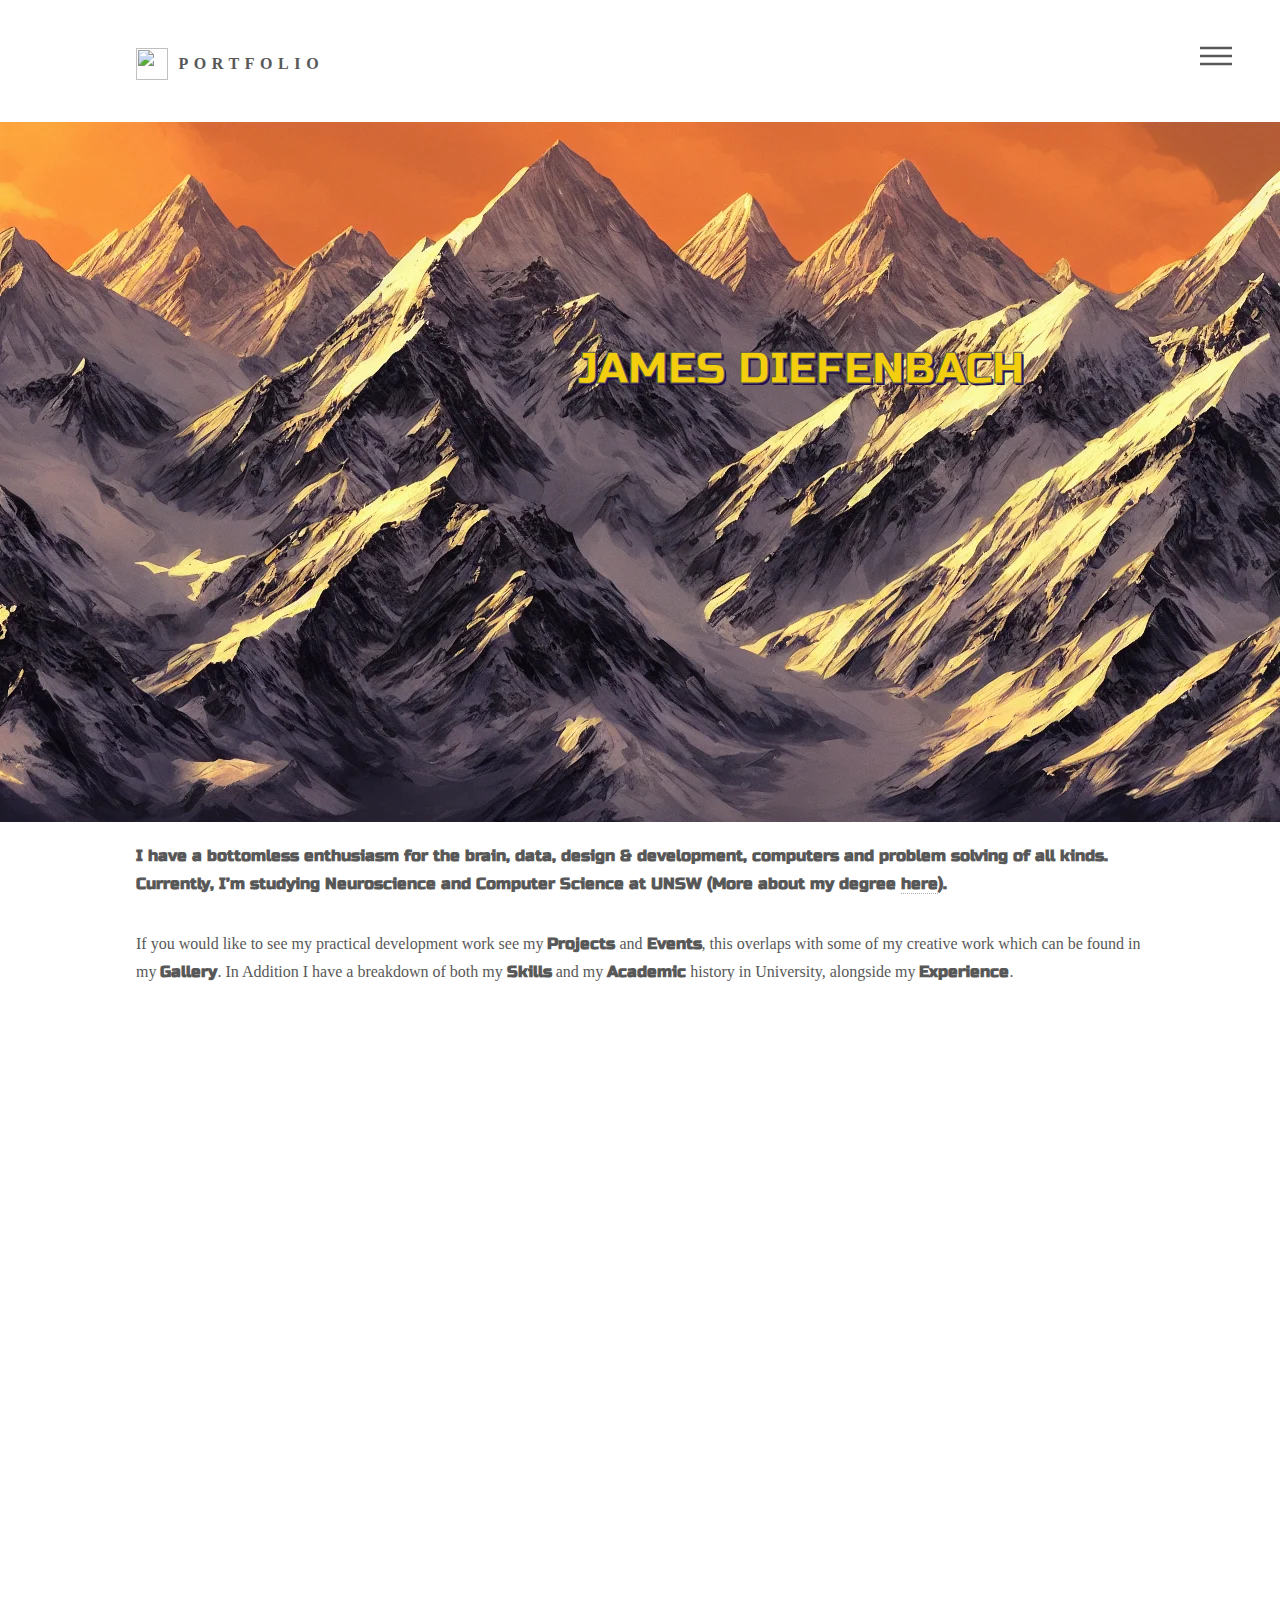
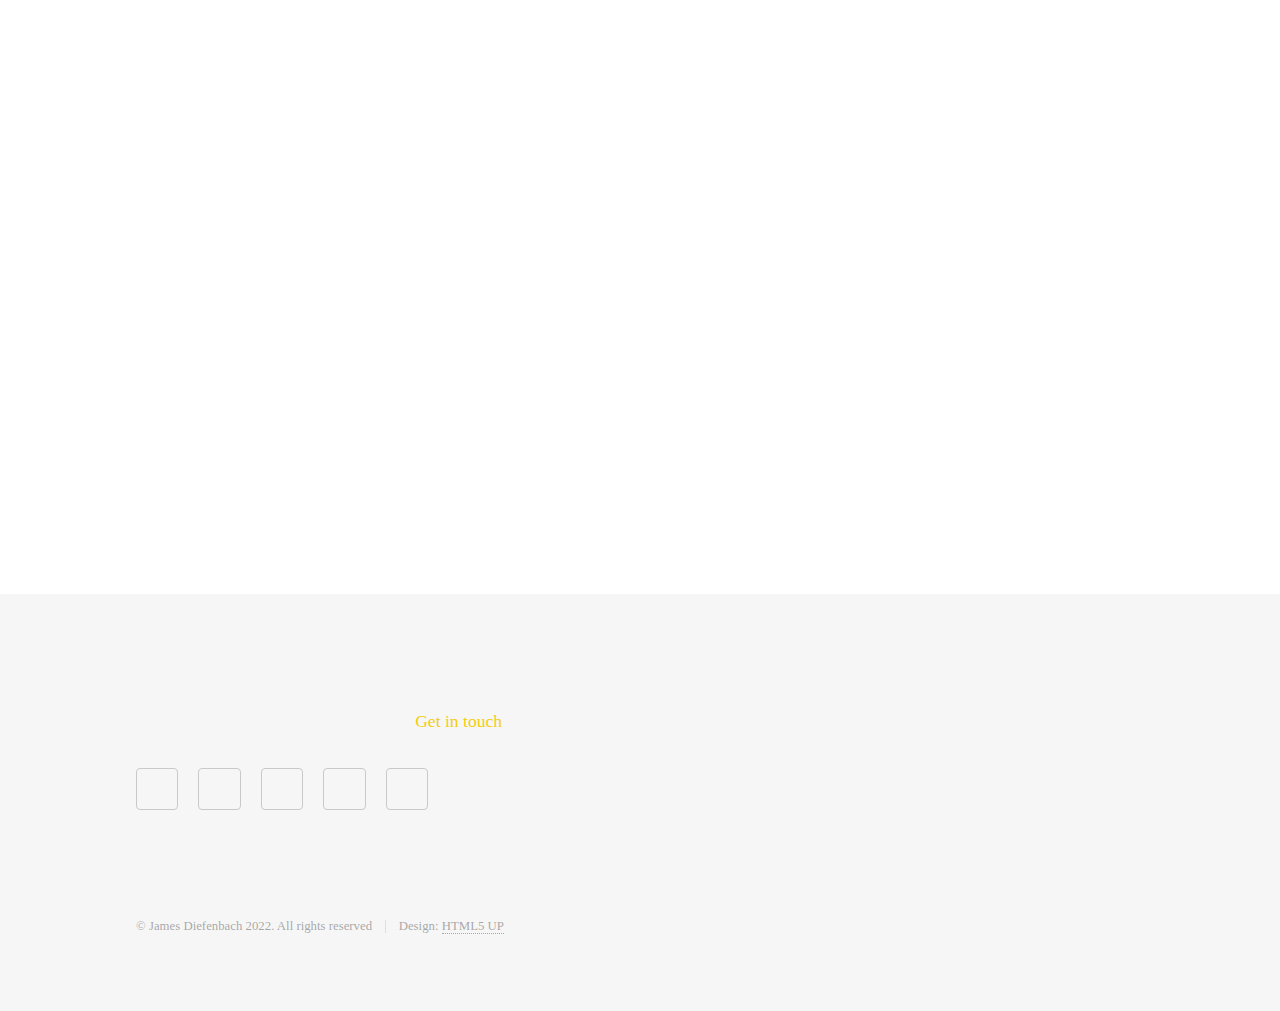
==== commit 12103701: "index - cards - linkedin card max-width set" ====
--- a/index.html
+++ b/index.html
@@ -146,13 +146,13 @@
 								
 							</section>
 
-							<div class='image_box' style="background-image: url('images/BG_Orange.webp'); background-attachment: fixed; overflow: hidden;">
-								<div style=" margin-top: 15px; height: 50px; width: 100%;"></div>
+							<div class='image_box' style=" margin-top: 15px; background-image: url('images/BG_Orange.webp'); background-attachment: fixed; overflow: hidden;">
+								<div style="height: 50px; width: 100%;"></div>
 								
 								<div style="overflow: hidden; height: 300px; width: 100%;">
-									<div class="float: left; padding-left: 5%; badge-base LI-profile-badge" data-locale="en_US" data-size="medium" data-theme="dark" data-type="VERTICAL" data-vanity="james-diefenbach-09065b236" data-version="v1"><a class="badge-base__link LI-simple-link" href="https://au.linkedin.com/in/james-diefenbach-09065b236?trk=profile-badge"></a></div>
 									<div class="float: left; padding-left: 5%; github-card" data-github="Tinylad" data-width="400" data-height="" data-theme="default"></div>
 									<script src="//cdn.jsdelivr.net/github-cards/latest/widget.js"></script>									
+									<div class="max-width: 500px; float: left; padding-left: 5%; badge-base LI-profile-badge" data-locale="en_US" data-size="medium" data-theme="dark" data-type="VERTICAL" data-vanity="james-diefenbach-09065b236" data-version="v1"><a class="badge-base__link LI-simple-link" href="https://au.linkedin.com/in/james-diefenbach-09065b236?trk=profile-badge"></a></div>
 								</div>
 								
 								<div style="height: 50px; width: 100%;"></div>
@@ -182,7 +182,6 @@
 							<ul class="copyright">
 								<li>&copy; James Diefenbach 2022. All rights reserved</li><li>Design: <a href="http://html5up.net">HTML5 UP</a></li>
 							</ul>
-							<div class="github-card user-card"><div class="header User"></div><a class="avatar" href="https://github.com/Tinylad" target="_top"><img src="https://avatars.githubusercontent.com/u/105332964?v=4&amp;s=80" alt="James Diefenbach"></a><div class="content"><h1>James Diefenbach</h1><ul class="status"><li><a href="https://github.com/Tinylad?tab=repositories" target="_top"><strong>4</strong>Repos</a></li><li><a href="https://gist.github.com/Tinylad" target="_top"><strong>0</strong>Gists</a></li><li><a href="https://github.com/Tinylad/followers" target="_top"><strong>0</strong>Followers</a></li></ul></div></div>
 						</div>
 					</footer>
 
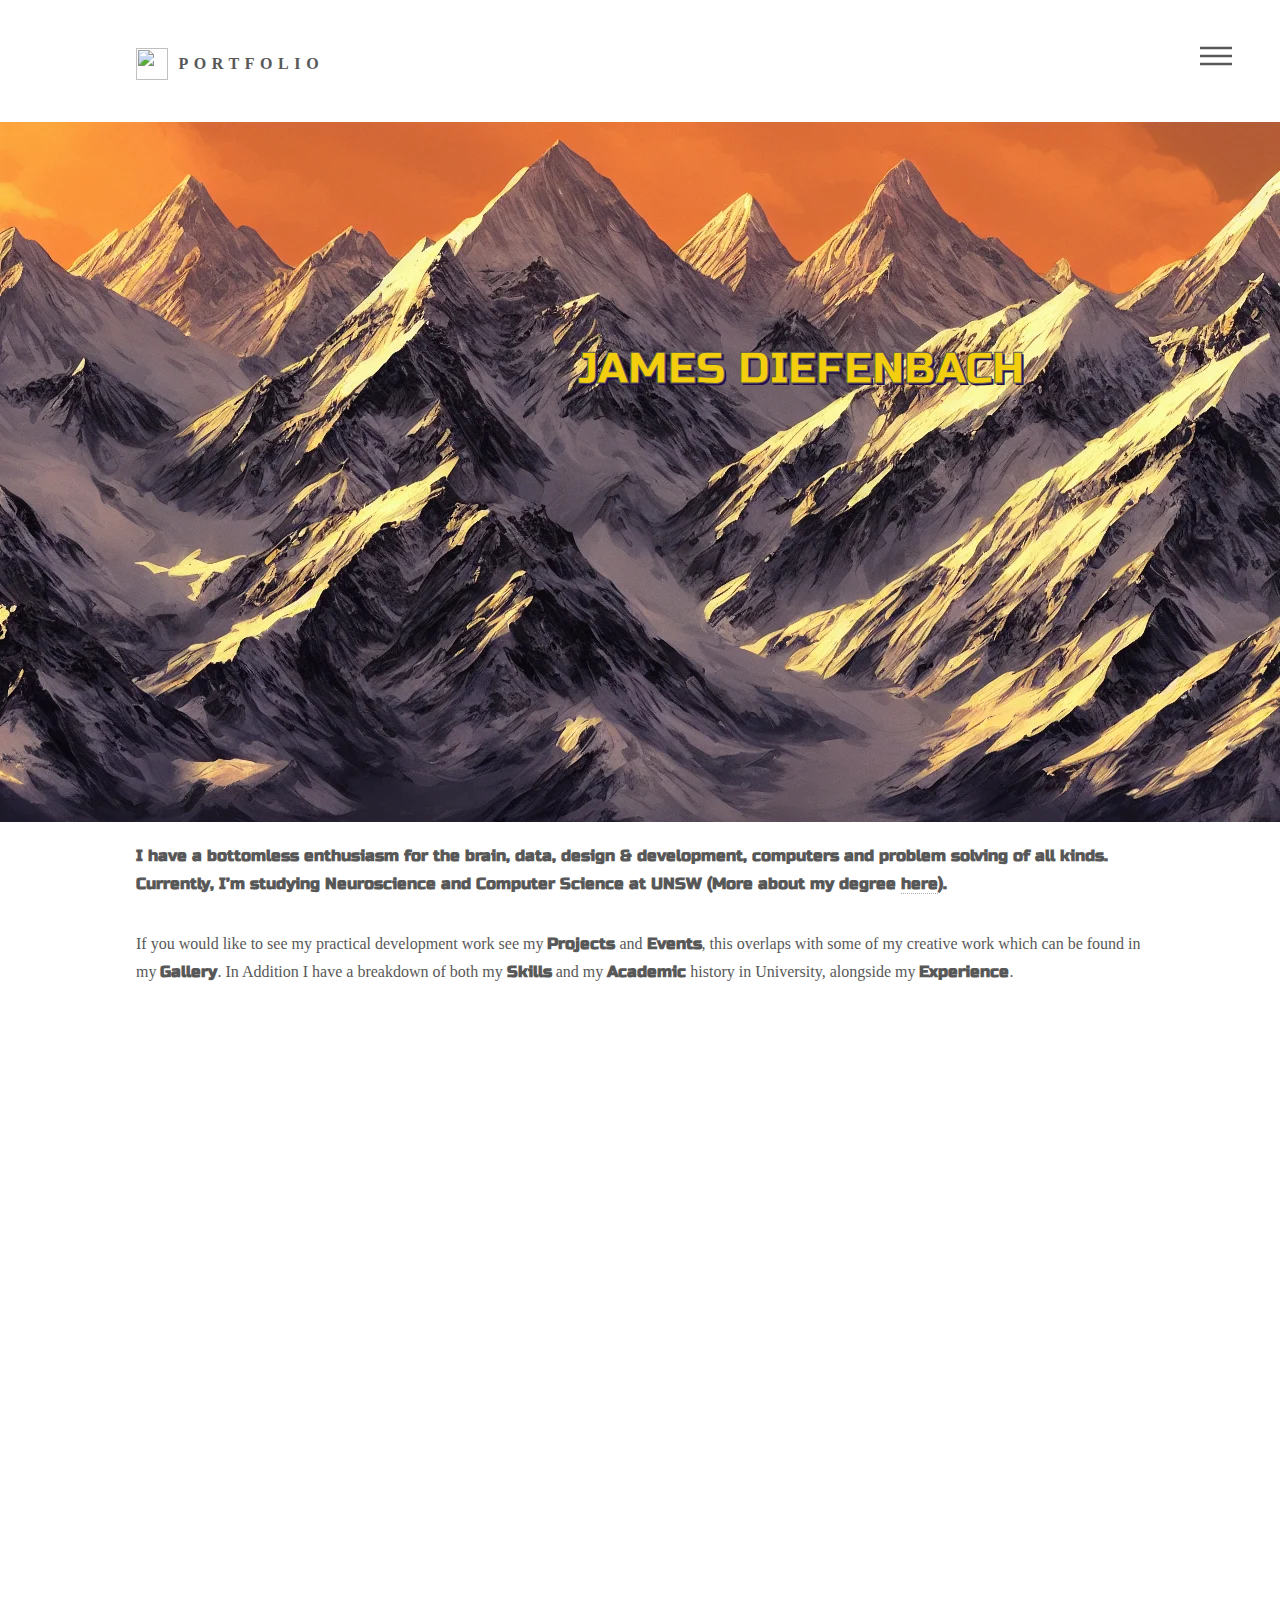
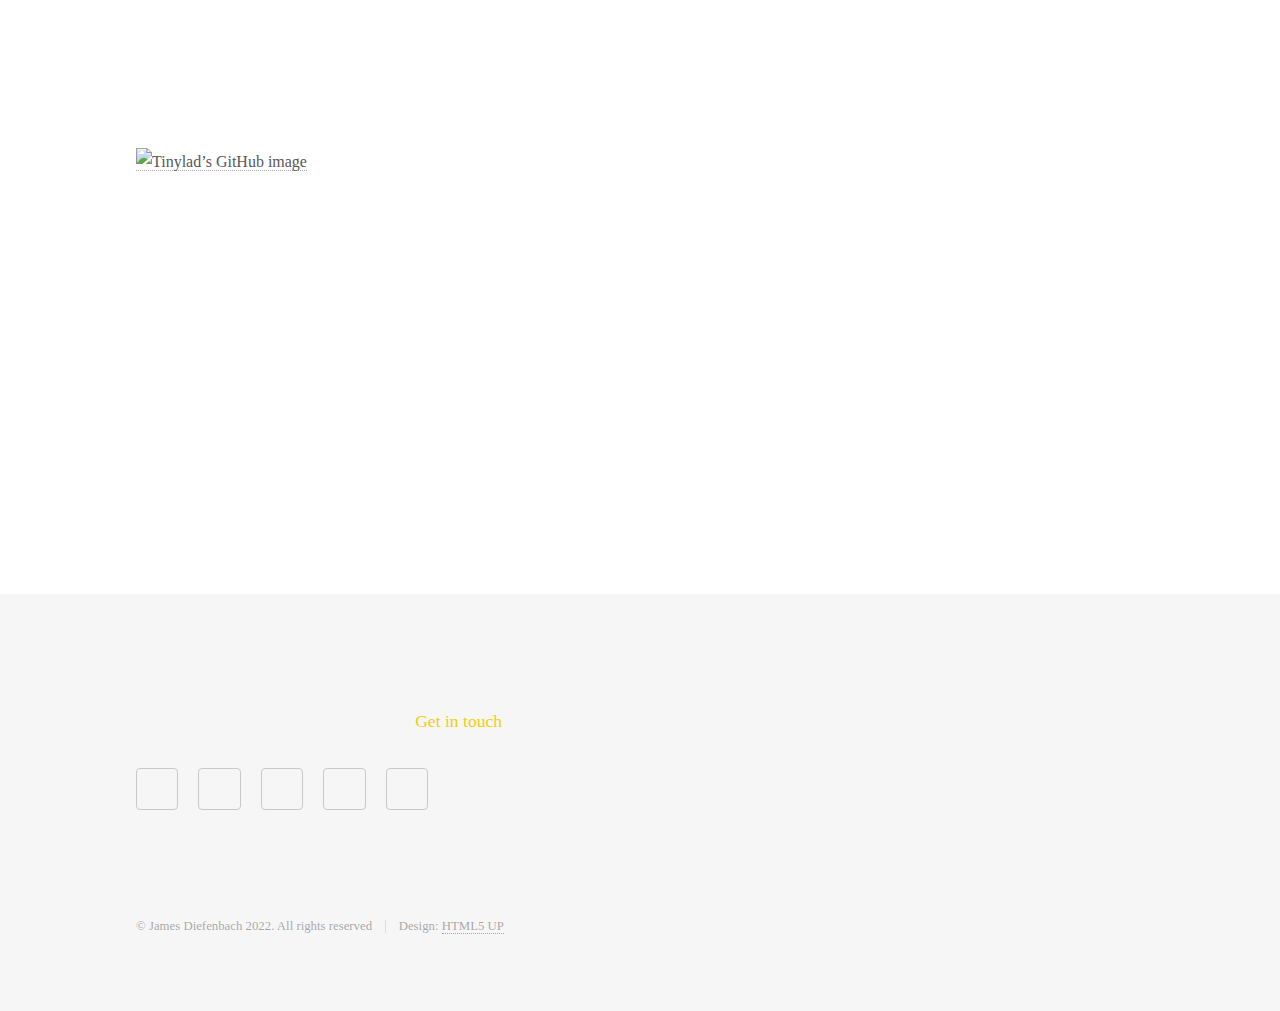
==== commit 44789ba8: "index - github card dark" ====
--- a/index.html
+++ b/index.html
@@ -150,7 +150,7 @@
 								<div style="height: 50px; width: 100%;"></div>
 								
 								<div style="overflow: hidden; height: 300px; width: 100%;">
-									<div class="float: left; padding-left: 5%; github-card" data-github="Tinylad" data-width="400" data-height="" data-theme="default"></div>
+									<a href="https://github.com/Tinylad" target="_blank" rel="noopener noreferrer"><img src="https://crd.so/i/Tinylad?dark&removeLink" alt="Tinylad’s GitHub image" width="600" height="314" />
 									<script src="//cdn.jsdelivr.net/github-cards/latest/widget.js"></script>									
 									<div class="max-width: 500px; float: left; padding-left: 5%; badge-base LI-profile-badge" data-locale="en_US" data-size="medium" data-theme="dark" data-type="VERTICAL" data-vanity="james-diefenbach-09065b236" data-version="v1"><a class="badge-base__link LI-simple-link" href="https://au.linkedin.com/in/james-diefenbach-09065b236?trk=profile-badge"></a></div>
 								</div>
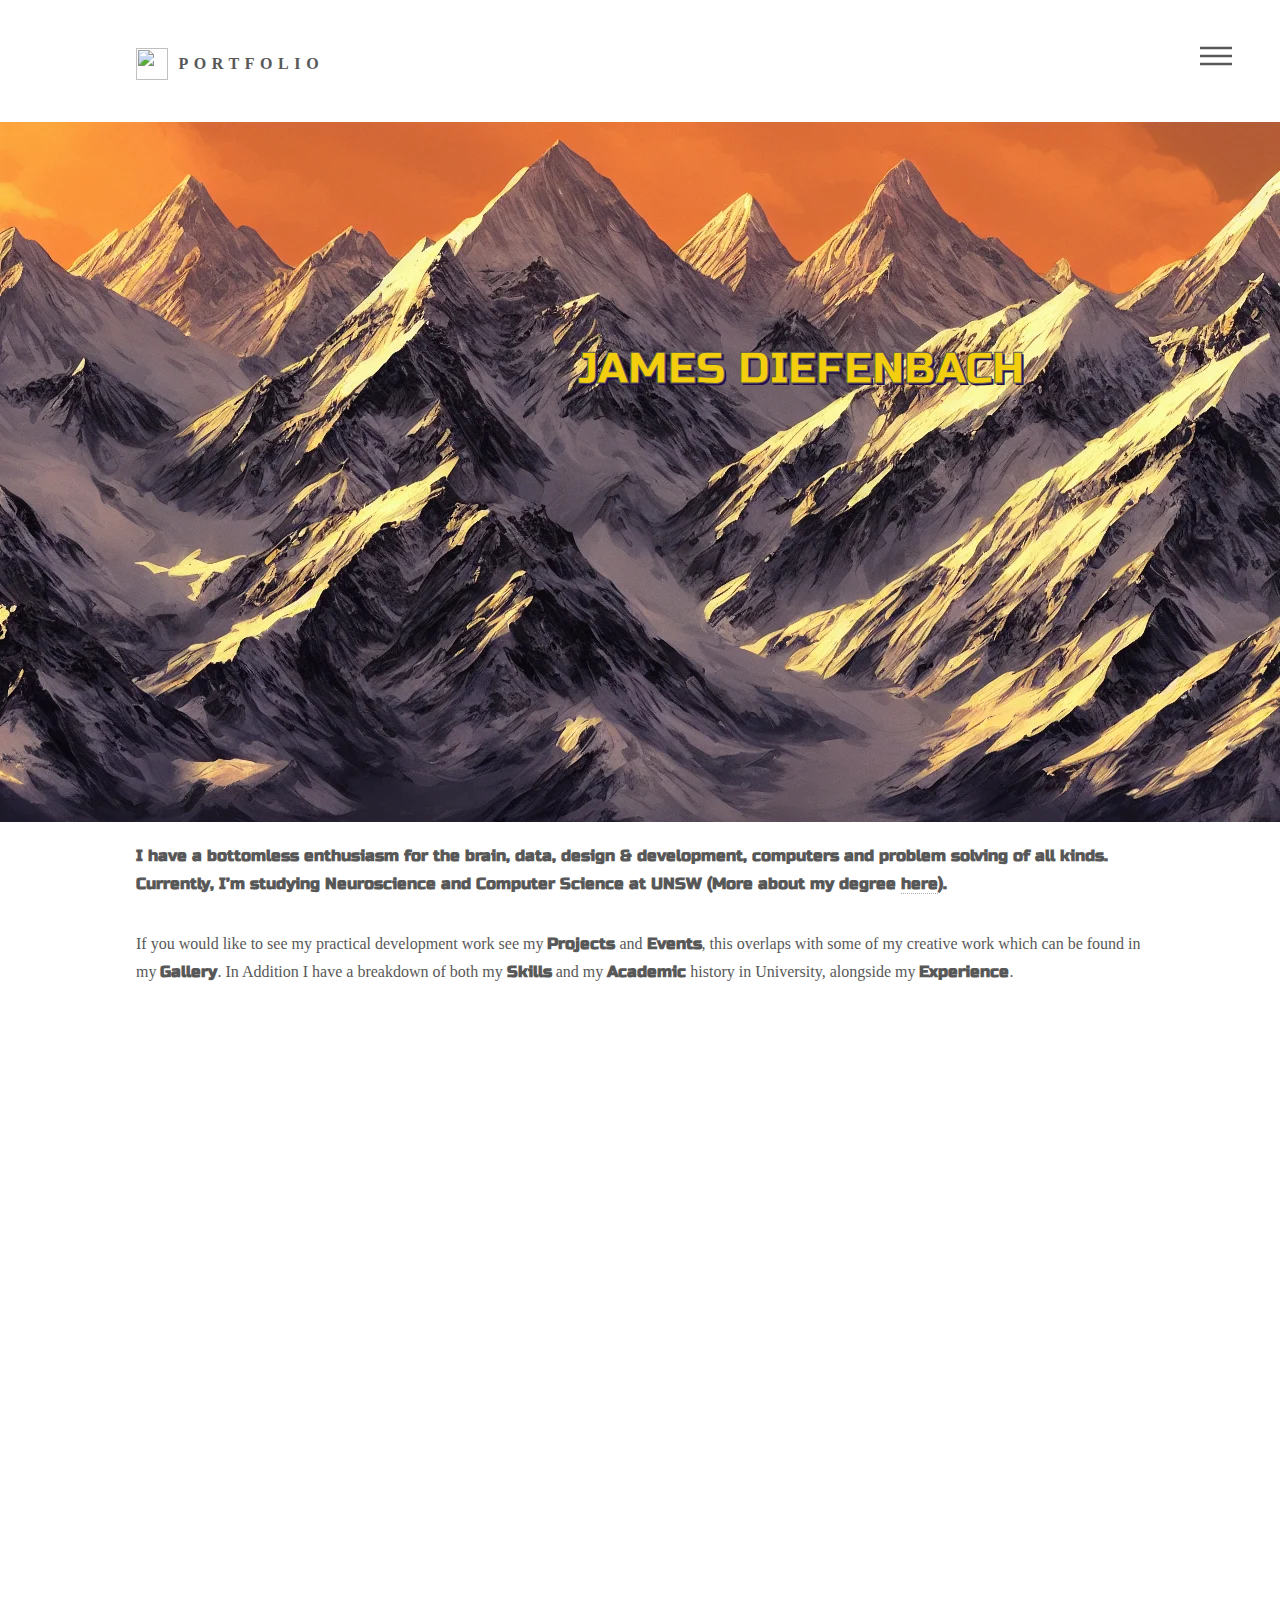
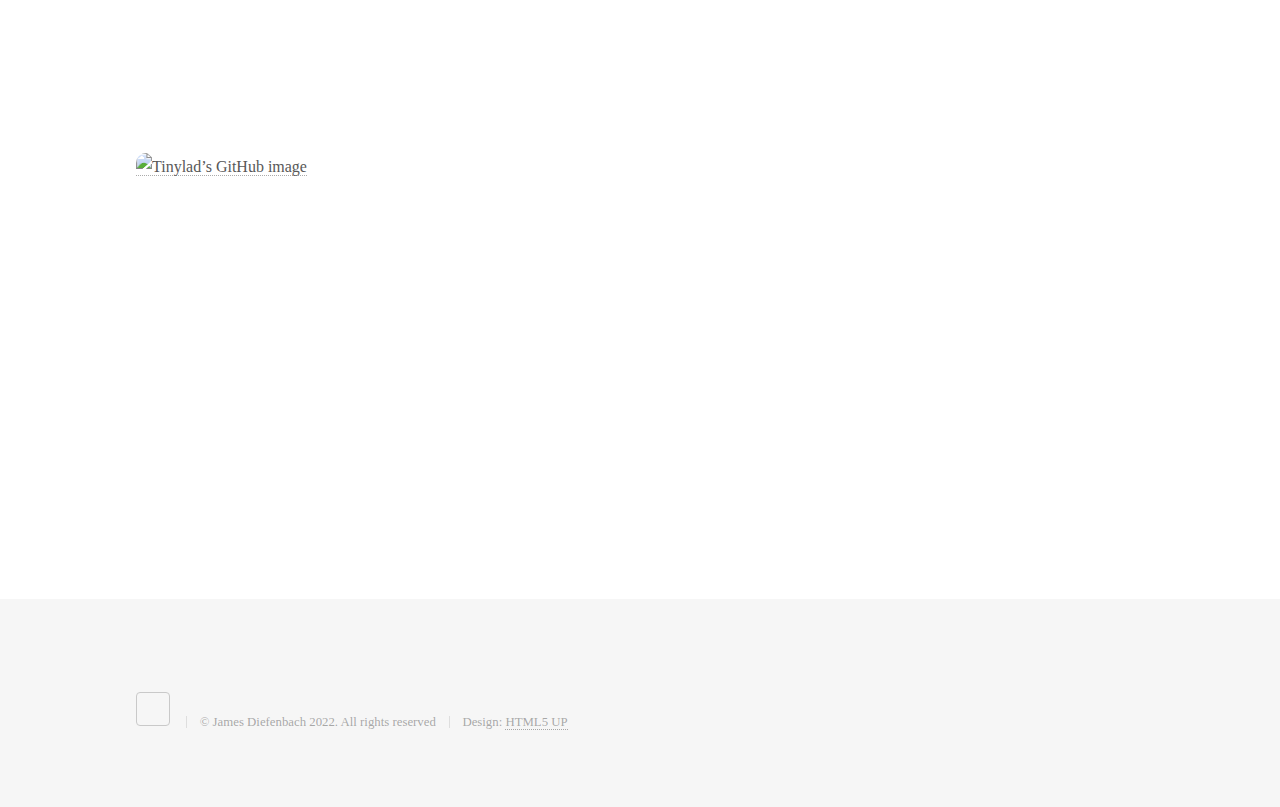
==== commit f7b98507: "index - padding touchup" ====
--- a/index.html
+++ b/index.html
@@ -146,13 +146,12 @@
 								
 							</section>
 
-							<div class='image_box' style=" margin-top: 15px; background-image: url('images/BG_Orange.webp'); background-attachment: fixed; overflow: hidden;">
+							<div class='image_box' style=" margin-top: 20px; background-image: url('images/BG_Orange.webp'); background-attachment: fixed; overflow: hidden;">
 								<div style="height: 50px; width: 100%;"></div>
 								
 								<div style="overflow: hidden; height: 300px; width: 100%;">
-									<a href="https://github.com/Tinylad" target="_blank" rel="noopener noreferrer"><img src="https://crd.so/i/Tinylad?dark&removeLink" alt="Tinylad’s GitHub image" width="600" height="314" />
-									<script src="//cdn.jsdelivr.net/github-cards/latest/widget.js"></script>									
-									<div class="max-width: 500px; float: left; padding-left: 5%; badge-base LI-profile-badge" data-locale="en_US" data-size="medium" data-theme="dark" data-type="VERTICAL" data-vanity="james-diefenbach-09065b236" data-version="v1"><a class="badge-base__link LI-simple-link" href="https://au.linkedin.com/in/james-diefenbach-09065b236?trk=profile-badge"></a></div>
+									<a href="https://github.com/Tinylad" target="_blank" rel="noopener noreferrer"><img style="width: 50%; border-radius: 10px;" src="https://crd.so/i/Tinylad?dark&removeLink" alt="Tinylad’s GitHub image"  />
+									<div style = "width: 50%; float: left; padding-left: 5%; " class="badge-base LI-profile-badge" data-locale="en_US" data-size="medium" data-theme="dark" data-type="VERTICAL" data-vanity="james-diefenbach-09065b236" data-version="v1"><a class="badge-base__link LI-simple-link" href="https://au.linkedin.com/in/james-diefenbach-09065b236?trk=profile-badge"></a></div>
 								</div>
 								
 								<div style="height: 50px; width: 100%;"></div>
@@ -163,23 +162,9 @@
 				<!-- Footer -->
 					<footer id="footer">
 						<div class="inner">
-							<section>
-								<a href = "mailto:jamescdiefenbach@gmail.com">
-									<h2>Get in touch</h2>
-									</a>
-								<form method="post" action="#">
-									
-								
-								<ul class="icons">
-									<li><a href="#" class="icon brands style2 fa-twitter"><span class="label">Twitter</span></a></li>
-									<li><a href="https://www.facebook.com/james.diefenbach.1/" class="icon brands style2 fa-facebook-f"><span class="label">Facebook</span></a></li>
-									<li><a href="https://www.instagram.com/james_dief/" class="icon brands style2 fa-instagram"><span class="label">Instagram</span></a></li>
-									<li><a href="https://github.com/Tinylad" class="icon brands style2 fa-github"><span class="label">GitHub</span></a></li>
-									<li><a href="mailto:jamescdiefenbach@gmail.com" class="icon solid style2 fa-envelope"><span class="label">Email</span></a></li>
-								</ul>
-								<span></span>
-							</section>
+							
 							<ul class="copyright">
+								<li><a href="mailto:jamescdiefenbach@gmail.com" class="icon solid style2 fa-envelope"><span class="label">Email</span></a></li>
 								<li>&copy; James Diefenbach 2022. All rights reserved</li><li>Design: <a href="http://html5up.net">HTML5 UP</a></li>
 							</ul>
 						</div>
--- a/assets/css/main.css
+++ b/assets/css/main.css
@@ -3258,7 +3258,7 @@
 /* Footer */
 
 	#footer {
-		padding: 5em 0 6em 0 ;
+		padding: 2em 0 6em 0 ;
 		background-color: #f6f6f6;
 	}
 
@@ -3294,7 +3294,7 @@
 			#footer > .inner .copyright {
 				width: 100%;
 				padding: 0;
-				margin-top: 5em;
+				margin-top: 1em;
 				list-style: none;
 				font-size: 0.8em;
 				color: rgba(88, 88, 88, 0.5);
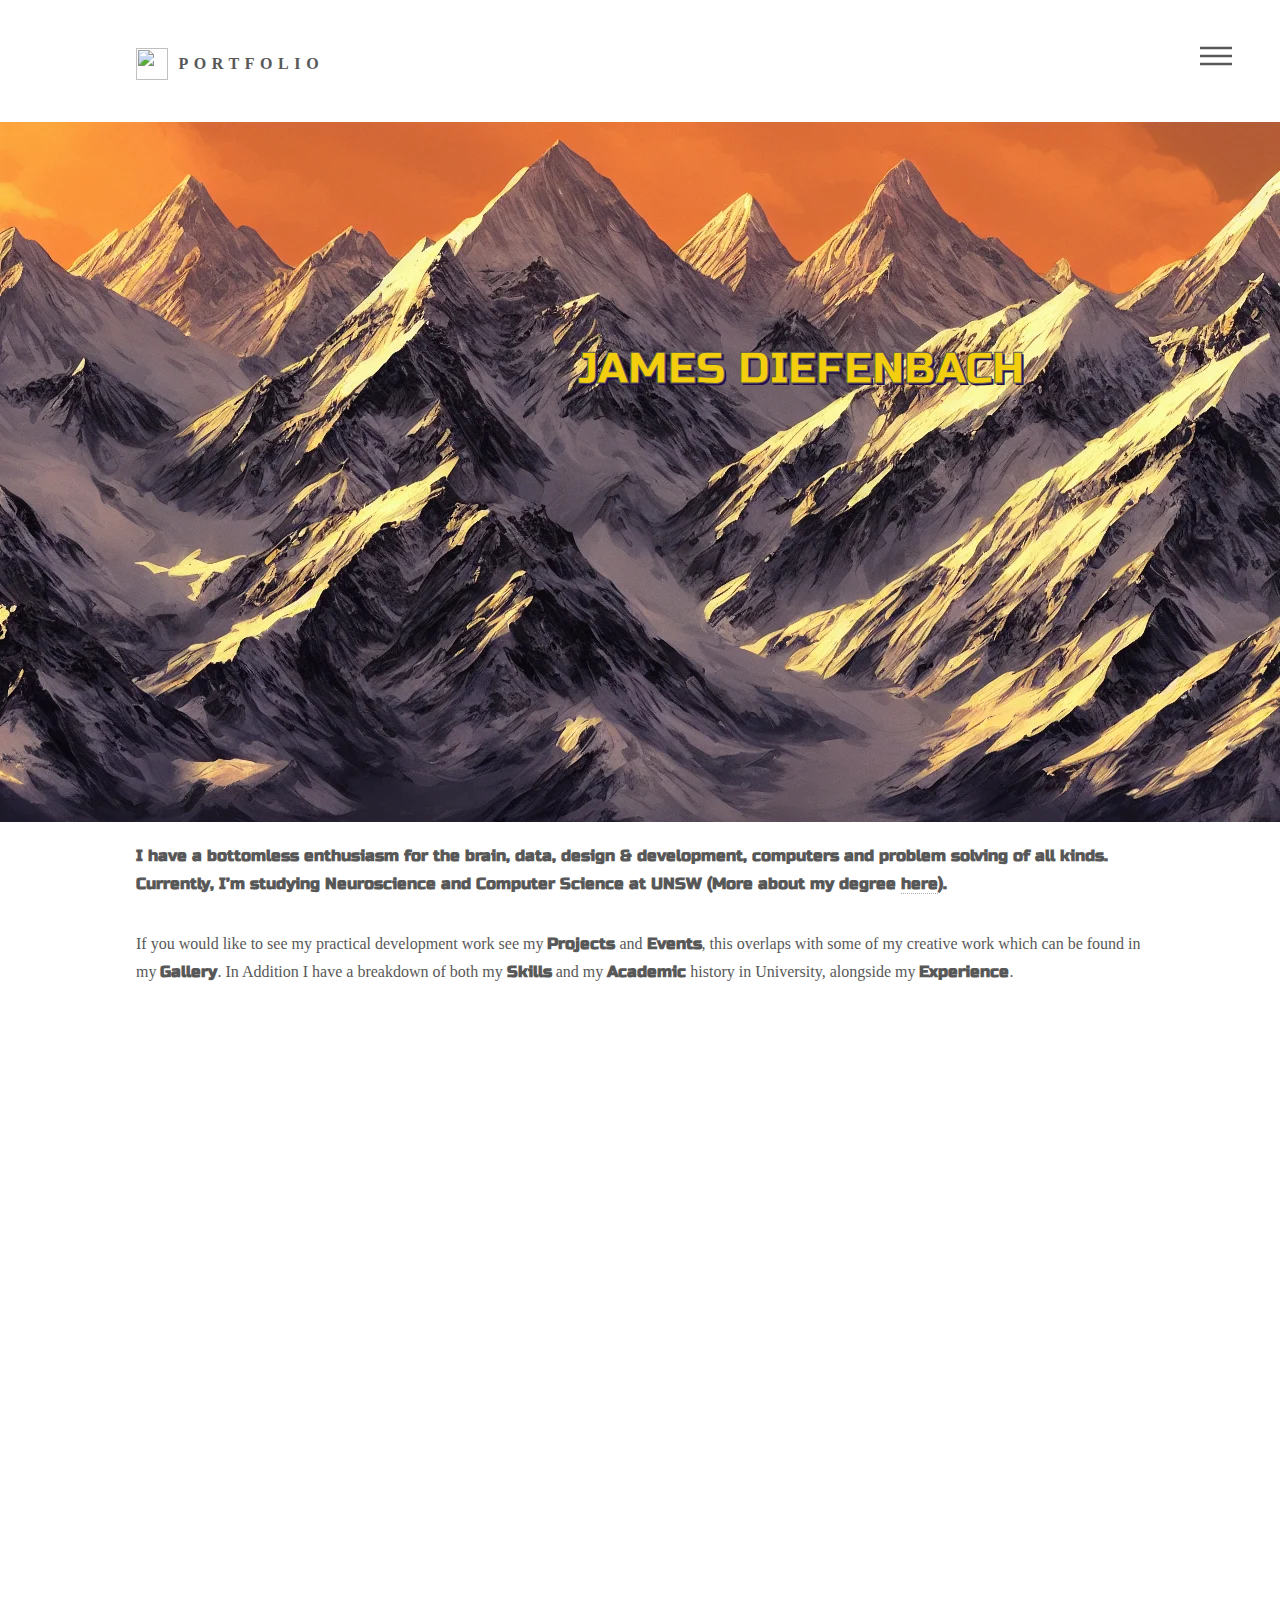
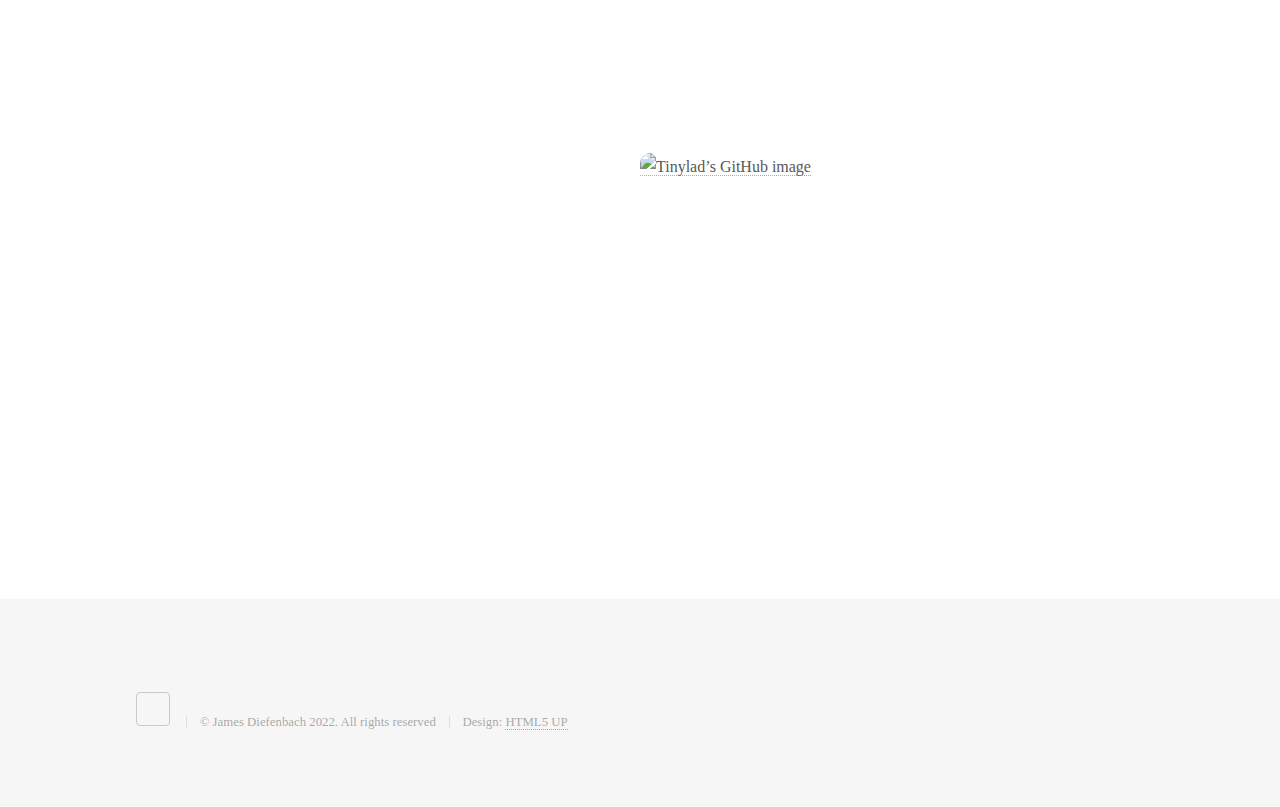
==== commit 422dcfde: "index - card padding" ====
--- a/index.html
+++ b/index.html
@@ -150,8 +150,8 @@
 								<div style="height: 50px; width: 100%;"></div>
 								
 								<div style="overflow: hidden; height: 300px; width: 100%;">
-									<a href="https://github.com/Tinylad" target="_blank" rel="noopener noreferrer"><img style="width: 50%; border-radius: 10px;" src="https://crd.so/i/Tinylad?dark&removeLink" alt="Tinylad’s GitHub image"  />
-									<div style = "width: 50%; float: left; padding-left: 5%; " class="badge-base LI-profile-badge" data-locale="en_US" data-size="medium" data-theme="dark" data-type="VERTICAL" data-vanity="james-diefenbach-09065b236" data-version="v1"><a class="badge-base__link LI-simple-link" href="https://au.linkedin.com/in/james-diefenbach-09065b236?trk=profile-badge"></a></div>
+									<a href="https://github.com/Tinylad" target="_blank" rel="noopener noreferrer"><img style="width: 30%; border-radius: 10px;" src="https://crd.so/i/Tinylad?dark&removeLink" alt="Tinylad’s GitHub image"  />
+									<div style = "width: 50%; float: left; padding-left: 5%; padding-top: 5px;" class="badge-base LI-profile-badge" data-locale="en_US" data-size="medium" data-theme="dark" data-type="VERTICAL" data-vanity="james-diefenbach-09065b236" data-version="v1"><a class="badge-base__link LI-simple-link" href="https://au.linkedin.com/in/james-diefenbach-09065b236?trk=profile-badge"></a></div>
 								</div>
 								
 								<div style="height: 50px; width: 100%;"></div>
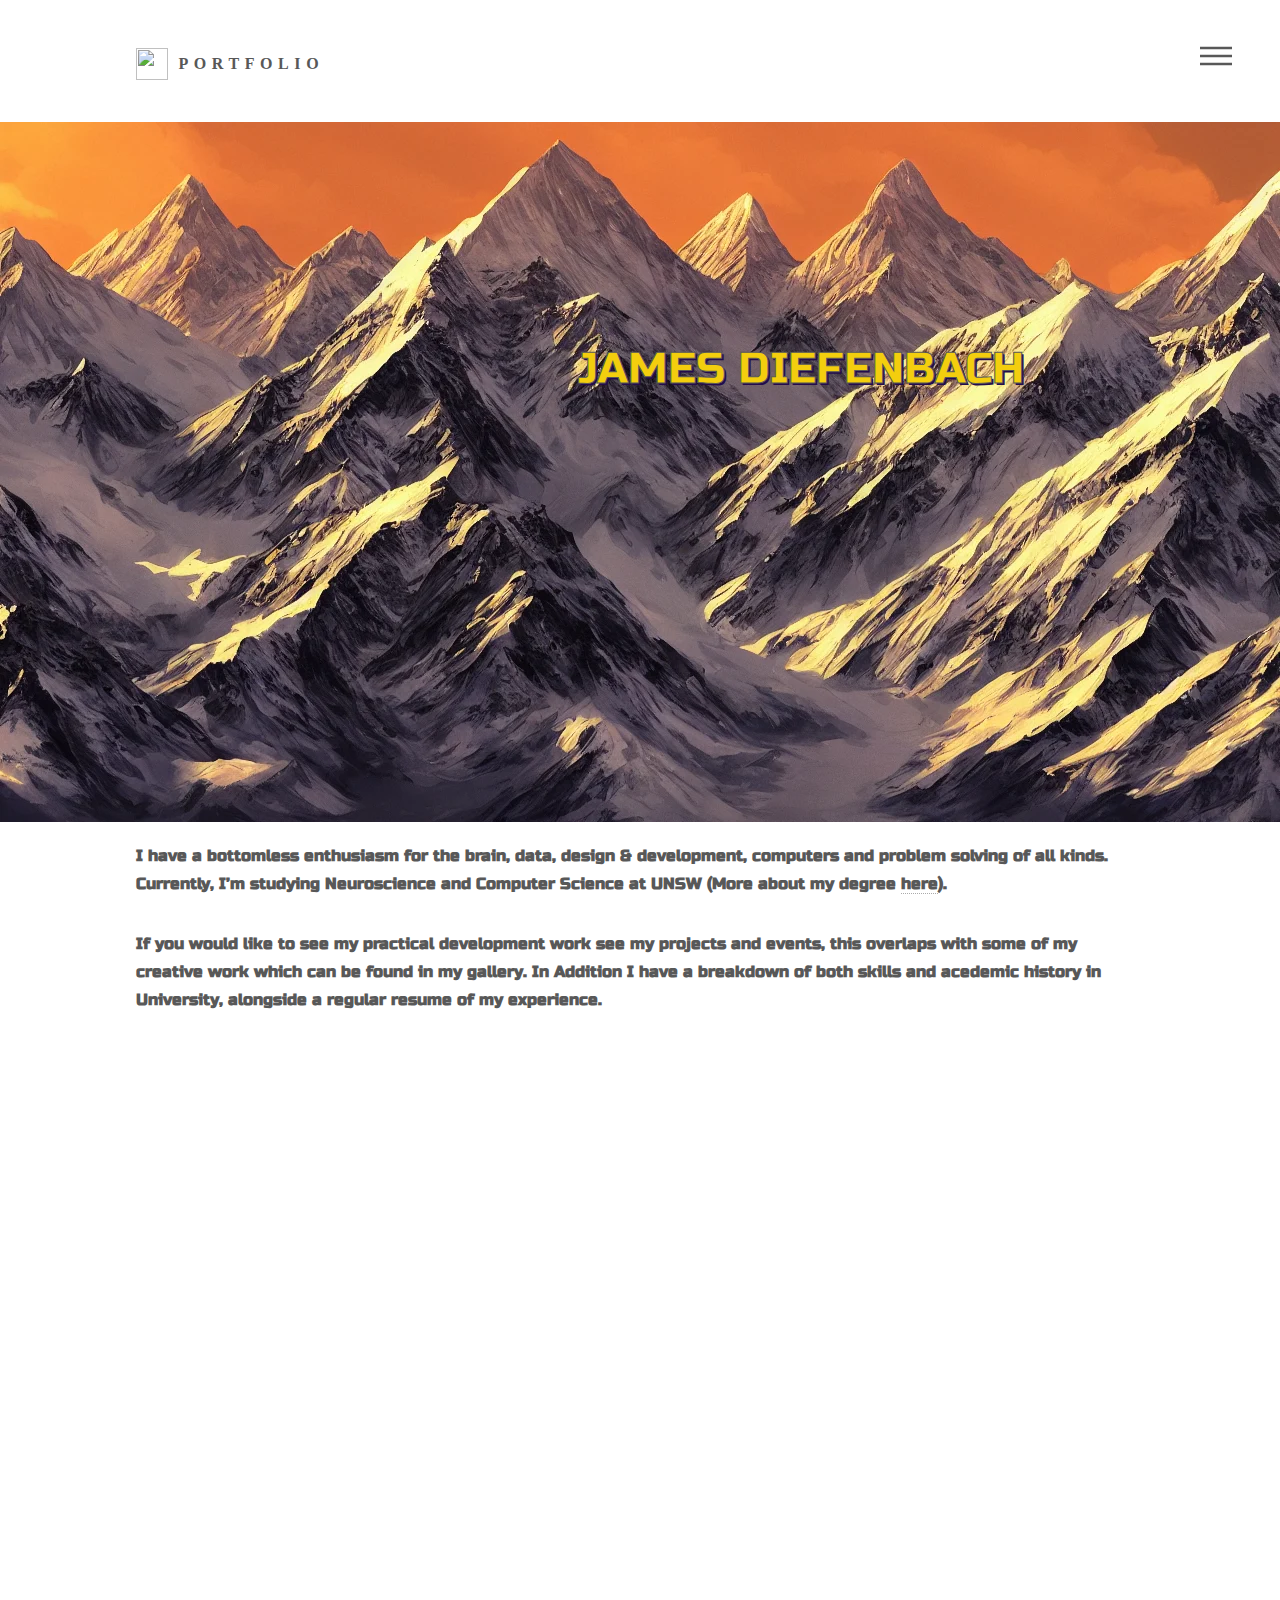
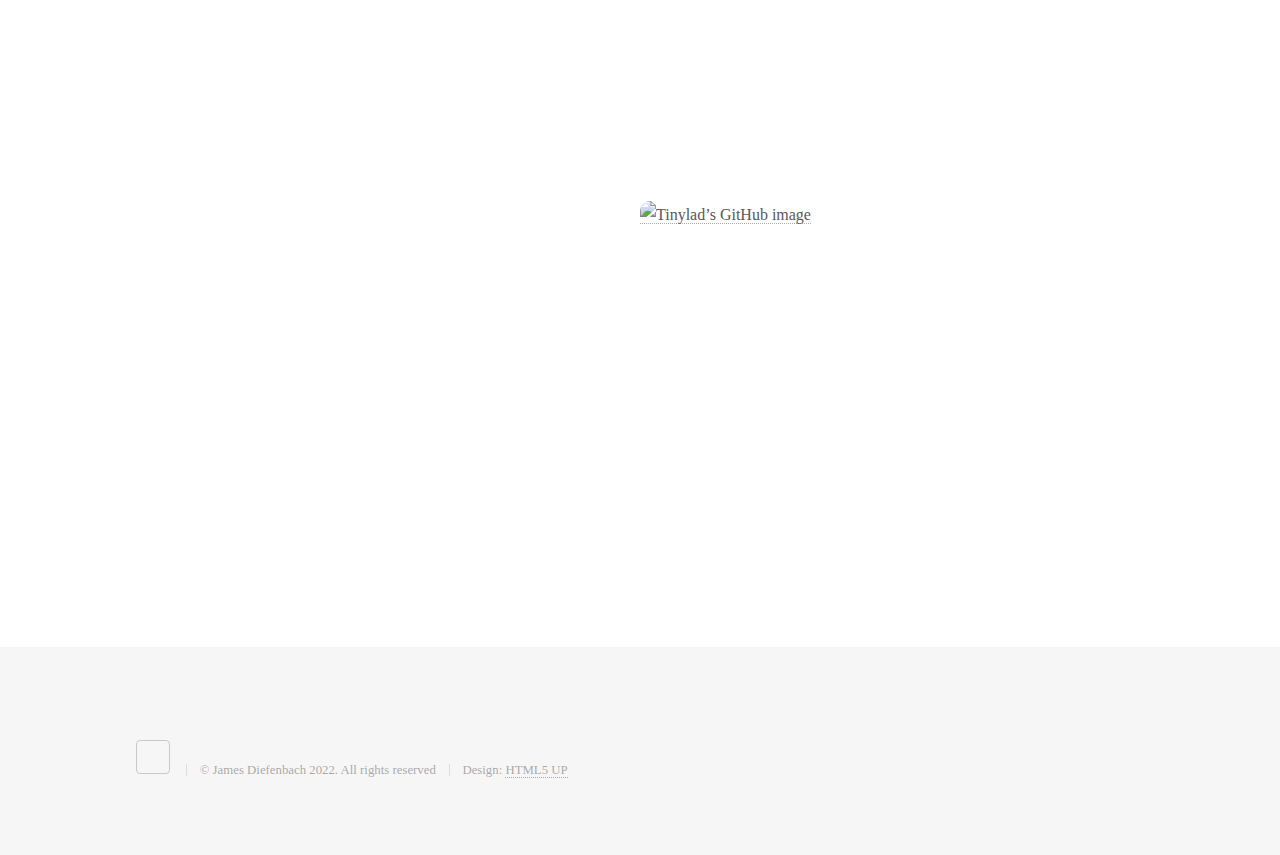
==== commit 9c9db558: "events headings and index padding touchup" ====
--- a/index.html
+++ b/index.html
@@ -71,9 +71,9 @@
 								<p style="padding-top: 20px;"><strong>
 									I have a bottomless enthusiasm for the brain, data, design & development, computers and problem solving of all kinds. Currently, I’m studying Neuroscience and Computer Science at UNSW (More about my degree <a href="Transcript.html">here</a>).
 								</strong></p>
-								<p>
-									If you would like to see my practical development work see my <strong>Projects</strong> and <strong>Events</strong>, this overlaps with some of my creative work which can be found in my <strong>Gallery</strong>. In Addition I have a breakdown of both my <strong>Skills</strong> and my <strong>Academic</strong> history in University, alongside my <strong>Experience</strong>.
-								</p>
+								<p> <strong>
+									If you would like to see my practical development work see my projects and events, this overlaps with some of my creative work which can be found in my gallery. In Addition I have a breakdown of both skills and acedemic history in University, alongside a regular resume of my experience.
+								</strong></p>
 							</div>
 
 							<section class="tiles">
@@ -146,11 +146,11 @@
 								
 							</section>
 
-							<div class='image_box' style=" margin-top: 20px; background-image: url('images/BG_Orange.webp'); background-attachment: fixed; overflow: hidden;">
+							<div class='image_box' style=" margin-top: 40px; background-image: url('images/BG_Orange.webp'); background-attachment: fixed; overflow: hidden;">
 								<div style="height: 50px; width: 100%;"></div>
 								
 								<div style="overflow: hidden; height: 300px; width: 100%;">
-									<a href="https://github.com/Tinylad" target="_blank" rel="noopener noreferrer"><img style="width: 30%; border-radius: 10px;" src="https://crd.so/i/Tinylad?dark&removeLink" alt="Tinylad’s GitHub image"  />
+									<a href="https://github.com/Tinylad" target="_blank" rel="noopener noreferrer"><img style="width: 40%; border-radius: 10px;" src="https://crd.so/i/Tinylad?dark&removeLink" alt="Tinylad’s GitHub image"  />
 									<div style = "width: 50%; float: left; padding-left: 5%; padding-top: 5px;" class="badge-base LI-profile-badge" data-locale="en_US" data-size="medium" data-theme="dark" data-type="VERTICAL" data-vanity="james-diefenbach-09065b236" data-version="v1"><a class="badge-base__link LI-simple-link" href="https://au.linkedin.com/in/james-diefenbach-09065b236?trk=profile-badge"></a></div>
 								</div>
 								
